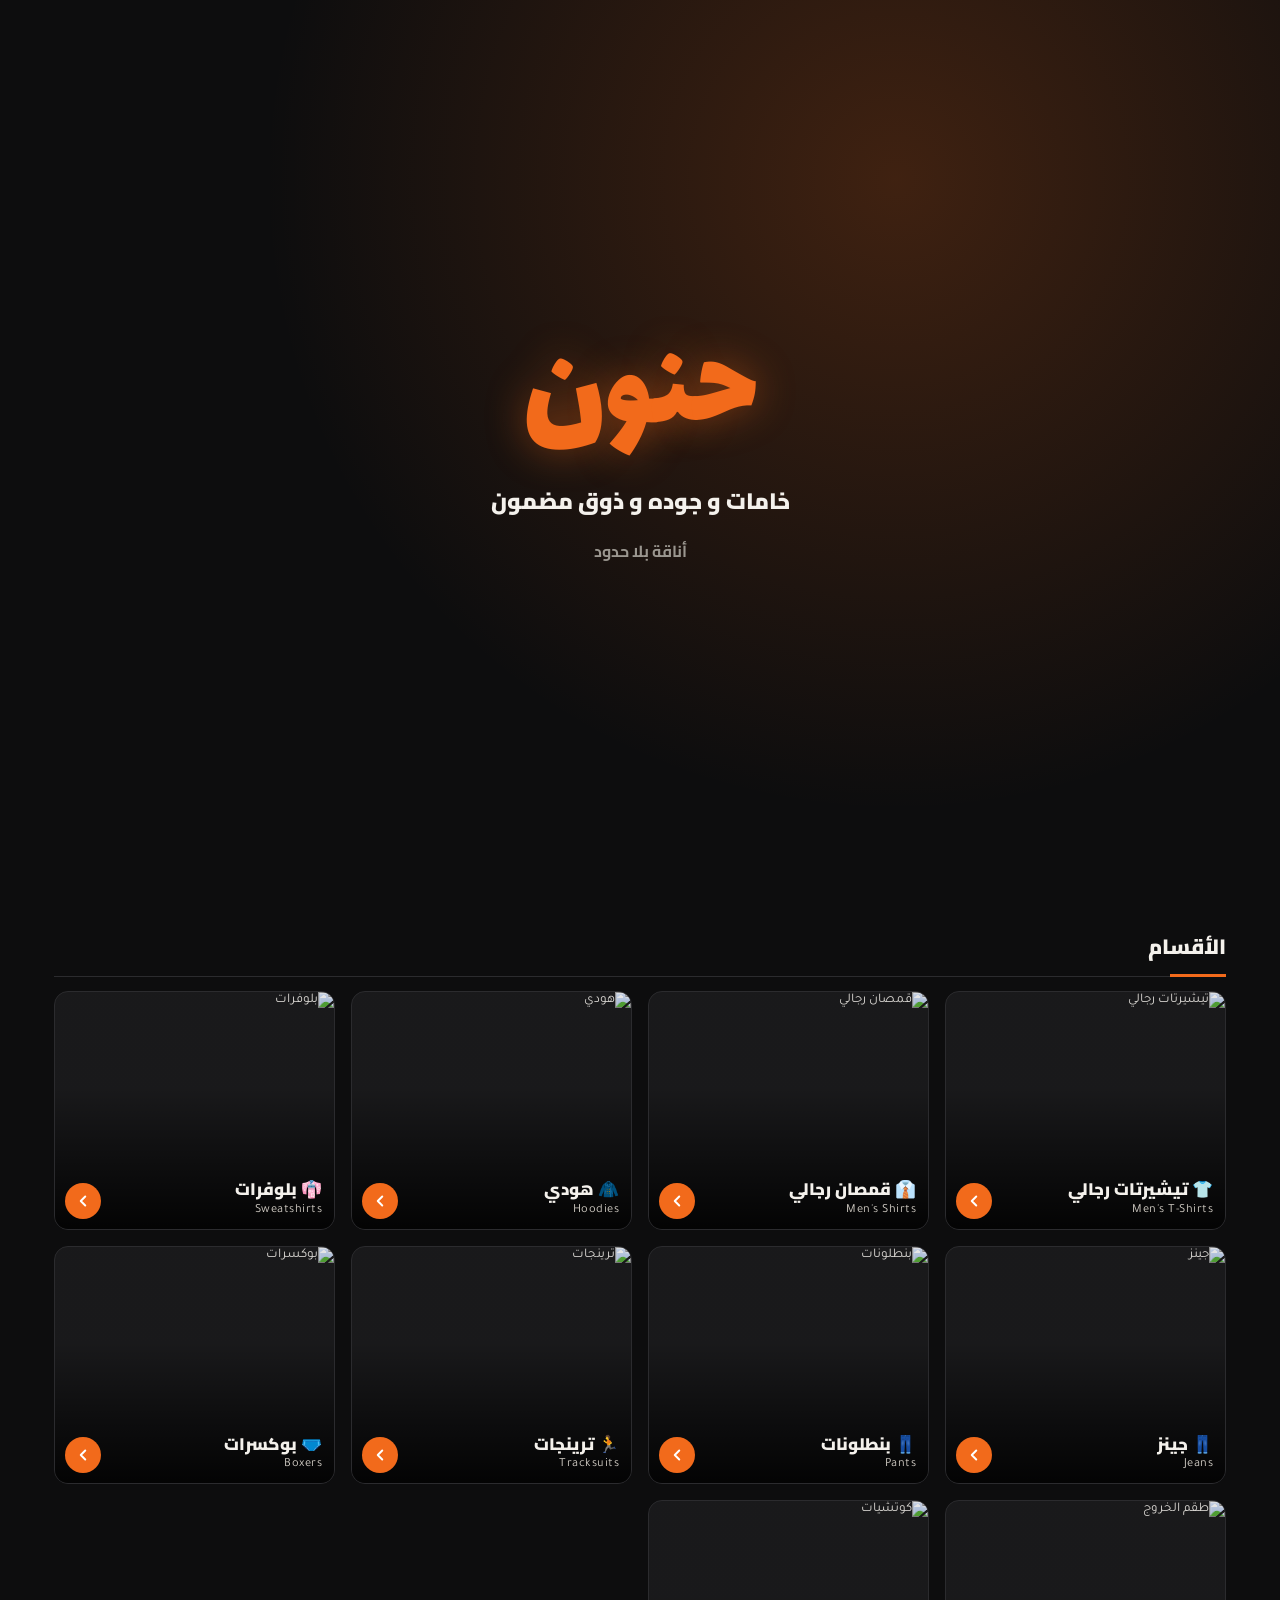
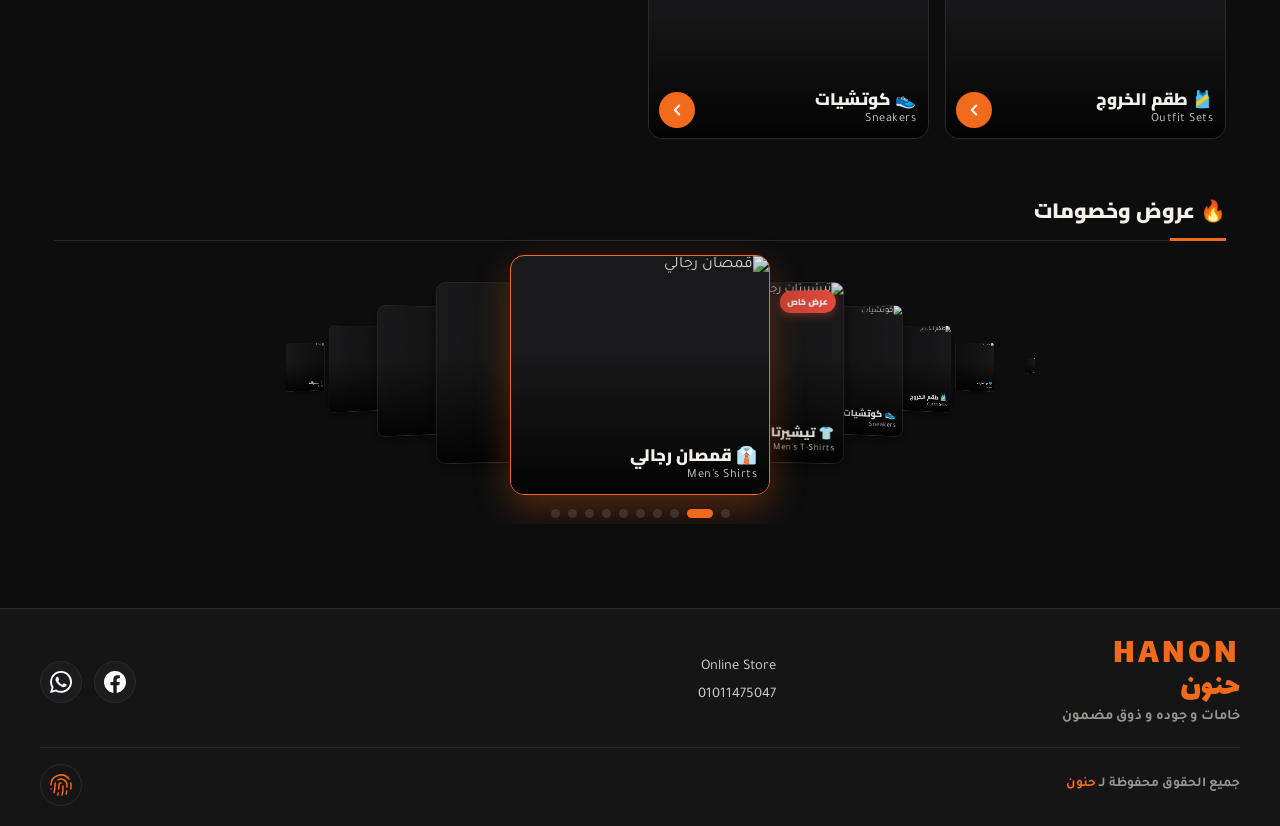
==== index.html @ 5a00b165 "Add files via upload" ====
<!DOCTYPE html>
<html lang="ar" dir="rtl">
<head>
<base href="./">
<meta charset="UTF-8">
<meta name="viewport" content="width=device-width, initial-scale=1.0, maximum-scale=1">
<meta name="theme-color" content="#0d0d0e">
<title>HANON STORE | حنون</title>
<link rel="stylesheet" href="style.css">
<link rel="manifest" href="manifest.json">
<link href="https://fonts.googleapis.com/css2?family=Cairo:wght@400;600;700;900&family=Tajawal:wght@400;500;700;900&family=Lalezar&display=swap" rel="stylesheet">
</head>
<body>

<!-- ===== Splash Screen ===== -->
<div id="splashScreen" class="splash-screen">
  <div class="splash-content">
    <h1 class="splash-brand">حنون</h1>
    <p class="splash-tagline">خامات و جوده و ذوق مضمون</p>
    <p class="splash-sub">أناقة بلا حدود</p>
  </div>
</div>

<!-- ===== Header ===== -->
<header class="site-header">
  <div class="header-row">
    <button id="menuBtn" class="icon-btn" aria-label="القائمة">
      <span class="bar"></span><span class="bar"></span><span class="bar"></span>
    </button>

    <div class="brand" id="brandHome" role="button" tabindex="0" aria-label="الرئيسية">
      <span class="brand-en">HANON</span>
      <span class="brand-logo">حنون</span>
    </div>

    <button id="cartBtn" class="icon-btn cart-btn" aria-label="السلة">
      <svg viewBox="0 0 24 24" width="26" height="26" fill="none" stroke="currentColor" stroke-width="1.8" stroke-linecap="round" stroke-linejoin="round" aria-hidden="true"><circle cx="9" cy="20" r="1.4"/><circle cx="18" cy="20" r="1.4"/><path d="M2 3h3l2.6 12.2a1 1 0 0 0 1 .8h9.2a1 1 0 0 0 1-.8L21 7H6"/></svg>
      <span id="cartCount" class="cart-count">0</span>
    </button>
  </div>

  <form class="search-row" id="searchForm" role="search" onsubmit="return false">
    <svg viewBox="0 0 24 24" width="20" height="20" fill="none" stroke="currentColor" stroke-width="2" stroke-linecap="round" aria-hidden="true"><circle cx="11" cy="11" r="7"/><path d="m20 20-3.5-3.5"/></svg>
    <input id="searchInput" type="search" placeholder="ابحث عن منتجك المفضل..." autocomplete="off" aria-label="بحث">
  </form>
</header>

<!-- ===== Side Menu ===== -->
<div id="sideOverlay" class="overlay"></div>
<aside id="sideMenu" class="side-menu">
  <button id="closeMenu" class="icon-btn close-btn">✕</button>
  <nav class="side-nav">
    <a href="#" class="side-link" data-nav="home">الرئيسية</a>
    <a href="#" class="side-link" data-nav="about">عنا</a>
    <a href="#" class="side-link" data-nav="contact">تواصل معنا</a>
    <a id="locationLink" class="side-link" href="#" target="_blank" rel="noopener">📍 موقعنا</a>
  </nav>

  <div id="aboutBox" class="side-box hidden">
    <p class="side-title">عن حنون</p>
    <p id="aboutText"></p>
    <p class="side-motto">هدفنا إرضائكم</p>
  </div>

  <div id="contactBox" class="side-box hidden">
    <p class="side-title">تواصل معنا</p>
    <a id="contactFacebook" class="wa-link" href="#" target="_blank">
      📘 فيسبوك
    </a>
    <a id="contactWhatsapp" class="wa-link" href="#" target="_blank">
      💬 واتساب
    </a>
  </div>
</aside>

<main id="app">

  <!-- ===== HOME VIEW ===== -->
  <section id="view-home" class="view">

    <!-- Hero -->
    <div class="hero" id="heroBox">
      <div class="hero-content">
        <p class="hero-kicker" id="heroKicker">NEW COLLECTION</p>
        <h1 class="hero-title">ستايلك يبدأ من <span class="hero-accent">حنون</span></h1>
        <p class="hero-tagline">خامات و جوده و ذوق مضمون</p>
        <button id="heroCta" class="hero-cta" type="button">
          تسوق الآن
          <svg viewBox="0 0 24 24" width="18" height="18" fill="none" stroke="currentColor" stroke-width="2.4" stroke-linecap="round" stroke-linejoin="round" aria-hidden="true"><path d="m15 6-6 6 6 6"/></svg>
        </button>
      </div>
    </div>

    <!-- صور مميزة -->
    <section class="home-section slider-section">
      <div class="section-head"><h2 class="section-title">صور مميزة</h2></div>
      <div class="slider-track" id="featuredSlider"></div>
    </section>

    <!-- الأقسام: أيقونات تفاعلية -->
    <section class="home-section" id="catsSection">
      <div class="section-head"><h2 class="section-title">الأقسام</h2></div>
      <div class="cats-grid" id="catsGrid"></div>
    </section>

    <!-- عروض وخصومات: كاروسيل أيقونات الأقسام -->
    <section class="home-section slider-section">
      <div class="section-head"><h2 class="section-title">🔥 عروض وخصومات</h2></div>
      <div class="slider-track" id="offersSlider"></div>
    </section>

  </section>

  <!-- ===== CATEGORY VIEW ===== -->
  <section id="view-category" class="view hidden">
    <button class="back-btn" id="backBtnCategory">
      <svg viewBox="0 0 24 24" width="18" height="18" fill="none" stroke="currentColor" stroke-width="2.4" stroke-linecap="round" stroke-linejoin="round" aria-hidden="true"><path d="m9 6 6 6-6 6"/></svg>
      رجوع للرئيسية
    </button>
    <h2 id="categoryTitle" class="category-title"></h2>
    <div id="productsList" class="products-list"></div>
  </section>

</main>

<!-- ===== Cart Drawer ===== -->
<div id="cartOverlay" class="overlay"></div>
<aside id="cartDrawer" class="cart-drawer">
  <div class="cart-header">
    <h3>🛒 سلة الطلبات</h3>
    <button id="closeCart" class="icon-btn close-btn">✕</button>
  </div>
  <div id="cartItems" class="cart-items"></div>
  <div class="cart-footer">
    <div class="cart-total">
      <span>الإجمالي</span>
      <span id="cartTotal">0</span> <span>ج.م</span>
    </div>
    <button id="sendOrderBtn" class="cta-btn">إرسال الطلب عبر واتساب</button>
  </div>
</aside>

<!-- ===== Install Prompt ===== -->
<div id="installPrompt" class="install-prompt hidden">
  <p>ثبّت تطبيق حنون على شاشتك الرئيسية</p>
  <div class="install-actions">
    <button id="installNowBtn" class="cta-btn small">تثبيت الآن</button>
    <button id="installLaterBtn" class="pill-btn small">لاحقاً</button>
  </div>
</div>

<footer class="site-footer">
  <div class="footer-inner">
    <div class="footer-brand">
      <span class="footer-logo-en">HANON</span>
      <span class="footer-logo-ar">حنون</span>
      <p class="footer-tag" id="footTagline">خامات و جوده و ذوق مضمون</p>
    </div>

    <div class="footer-contact">
      <p id="footAddress" class="footer-line"></p>
      <p id="footPhones" class="footer-line"></p>
    </div>

    <div class="footer-social">
      <a href="#" id="facebookLink" class="social-icon" target="_blank" rel="noopener" aria-label="Facebook">
        <svg viewBox="0 0 24 24" width="22" height="22" fill="currentColor"><path d="M24 12.073c0-6.627-5.373-12-12-12s-12 5.373-12 12c0 5.99 4.388 10.954 10.125 11.854v-8.385H7.078v-3.47h3.047V9.43c0-3.007 1.792-4.669 4.533-4.669 1.312 0 2.686.235 2.686.235v2.953H15.83c-1.491 0-1.956.925-1.956 1.874v2.25h3.328l-.532 3.47h-2.796v8.385C19.612 23.027 24 18.062 24 12.073z"/></svg>
      </a>
      <a href="#" id="whatsappLink" class="social-icon" target="_blank" rel="noopener" aria-label="WhatsApp">
        <svg viewBox="0 0 24 24" width="22" height="22" fill="currentColor"><path d="M17.472 14.382c-.297-.149-1.758-.867-2.03-.967-.273-.099-.471-.148-.67.15-.197.297-.767.966-.94 1.164-.173.199-.347.223-.644.075-.297-.15-1.255-.463-2.39-1.475-.883-.788-1.48-1.761-1.653-2.059-.173-.297-.018-.458.13-.606.134-.133.298-.347.446-.52.149-.174.198-.298.298-.497.099-.198.05-.371-.025-.52-.075-.149-.669-1.612-.916-2.207-.242-.579-.487-.5-.669-.51-.173-.008-.371-.01-.57-.01-.198 0-.52.074-.792.372-.272.297-1.04 1.016-1.04 2.479 0 1.462 1.065 2.875 1.213 3.074.149.198 2.096 3.2 5.077 4.487.709.306 1.262.489 1.694.625.712.227 1.36.195 1.871.118.571-.085 1.758-.719 2.006-1.413.248-.694.248-1.289.173-1.413-.074-.124-.272-.198-.57-.347m-5.421 7.403h-.004a9.87 9.87 0 01-5.031-1.378l-.361-.214-3.741.982.998-3.648-.235-.374a9.86 9.86 0 01-1.51-5.26c.001-5.45 4.436-9.884 9.888-9.884 2.64 0 5.122 1.03 6.988 2.898a9.825 9.825 0 012.893 6.994c-.003 5.45-4.437 9.884-9.885 9.884m8.413-18.297A11.815 11.815 0 0012.05 0C5.495 0 .16 5.335.157 11.892c0 2.096.547 4.142 1.588 5.945L.057 24l6.305-1.654a11.882 11.882 0 005.683 1.448h.005c6.554 0 11.89-5.335 11.893-11.893a11.821 11.821 0 00-3.48-8.413Z"/></svg>
      </a>
    </div>
  </div>

  <div class="footer-bottom">
    <p>جميع الحقوق محفوظة لـ <strong>حنون</strong></p>
    <a href="https://mydigital-id.github.io" target="_blank" rel="noopener" class="fingerprint-link" aria-label="MyDigital-ID">
      <svg viewBox="0 0 24 24" width="24" height="24" fill="none" stroke="currentColor" stroke-width="1.5" stroke-linecap="round" stroke-linejoin="round">
        <path d="M12 10a2 2 0 0 0-2 2c0 1.02-.1 2.51-.26 4"/>
        <path d="M14 13.12c0 2.38 0 6.38-1 8.88"/>
        <path d="M17.29 21.02c.12-.6.43-2.3.5-3.02"/>
        <path d="M2 12a10 10 0 0 1 18-6"/>
        <path d="M2 16h.01"/>
        <path d="M21.8 16c.2-2 .131-5.354 0-6"/>
        <path d="M5 19.5C5.5 18 6 15 6 12a6 6 0 0 1 .34-2"/>
        <path d="M8.65 22c.21-.66.45-1.32.57-2"/>
        <path d="M9 6.8a6 6 0 0 1 9 5.2v2"/>
      </svg>
    </a>
  </div>
</footer>

<script src="site-data-loader.js"></script>
<script src="script.js"></script>

<!-- ===== Service Worker Registration ===== -->
<script>
  if ('serviceWorker' in navigator) {
    window.addEventListener('load', () => {
      navigator.serviceWorker.register('./service-worker.js')
        .then((registration) => {
          console.log('✅ Service Worker registered:', registration.scope);
          
          registration.addEventListener('updatefound', () => {
            const newWorker = registration.installing;
            console.log('🔄 تحديث جديد متاح');
            
            newWorker.addEventListener('statechange', () => {
              if (newWorker.state === 'installed' && navigator.serviceWorker.controller) {
                console.log('🎉 تحديث جديد جاهز — سيتم تطبيقه عند إعادة التحميل');
              }
            });
          });
        })
        .catch((err) => {
          console.warn('⚠️ Service Worker registration failed:', err);
        });
    });
  }
</script>
</body>
</html>
---- style.css ----
/* ============================================================
   HANON STORE - Main Stylesheet
   أسود فحمي + برتقالي حنون — على نمط التصميم الجديد
============================================================ */

:root {
  --bg: #0d0d0e;
  --surface: #151516;
  --surface-2: #1c1c1e;
  --line: #2b2b2e;
  --orange: #f26a1b;
  --orange-hi: #ff8534;
  --orange-deep: #c9500d;
  --text: #f4f1ec;
  --muted: #9a968f;

  --danger: #e74c3c;
  --whatsapp: #25d366;
  --facebook: #1877f2;

  --radius: 14px;
  --radius-sm: 10px;
  --ring: 0 0 0 3px rgba(242, 106, 27, 0.45);
}

* { box-sizing: border-box; margin: 0; padding: 0; }

html {
  scroll-behavior: smooth;
  scroll-padding-top: 130px;
}

html, body {
  font-family: 'Tajawal', 'Cairo', sans-serif;
  background: var(--bg);
  color: var(--text);
  min-height: 100vh;
  -webkit-tap-highlight-color: transparent;
  overflow-x: hidden;
}

img { max-width: 100%; }
button { font-family: inherit; color: inherit; }
a { color: inherit; }

.hidden { display: none !important; }

button:focus-visible,
a:focus-visible,
input:focus-visible,
[role="button"]:focus-visible {
  outline: none;
  box-shadow: var(--ring);
}

::selection { background: var(--orange); color: #fff; }

/* ============================================================
   Splash Screen
============================================================ */
.splash-screen {
  position: fixed;
  inset: 0;
  background:
    radial-gradient(circle at 70% 20%, rgba(242, 106, 27, 0.22), transparent 55%),
    var(--bg);
  display: flex;
  align-items: center;
  justify-content: center;
  z-index: 9999;
  transition: opacity 1s;
  overflow: hidden;
}

.splash-screen.fade-out { opacity: 0; pointer-events: none; }

.splash-content {
  text-align: center;
  padding: 20px;
  animation: splashEnter 1.1s ease-out;
}

@keyframes splashEnter {
  from { opacity: 0; transform: scale(0.9); }
  to { opacity: 1; transform: scale(1); }
}

.splash-brand {
  font-family: 'Lalezar', 'Cairo', sans-serif;
  font-size: 8rem;
  font-weight: 400;
  color: var(--orange);
  line-height: 1;
  margin-bottom: 18px;
  transform: rotate(-3deg);
  text-shadow: 0 0 40px rgba(242, 106, 27, 0.45);
}

.splash-tagline {
  font-family: 'Cairo', sans-serif;
  font-size: 1.4rem;
  font-weight: 900;
  color: var(--text);
  margin-bottom: 14px;
  animation: taglineFade 1.2s ease-out 0.4s both;
}

.splash-sub {
  font-family: 'Cairo', sans-serif;
  font-size: 1rem;
  font-weight: 700;
  color: var(--muted);
  animation: taglineFade 1.2s ease-out 0.8s both;
}

@keyframes taglineFade {
  from { opacity: 0; transform: translateY(16px); }
  to { opacity: 1; transform: translateY(0); }
}

@media (max-width: 500px) {
  .splash-brand { font-size: 6rem; }
  .splash-tagline { font-size: 1.1rem; }
}

/* ============================================================
   Header
============================================================ */
.site-header {
  position: sticky;
  top: 0;
  z-index: 100;
  background: rgba(13, 13, 14, 0.94);
  backdrop-filter: blur(14px);
  -webkit-backdrop-filter: blur(14px);
  border-bottom: 1px solid var(--line);
  padding: 10px 14px 12px;
}

.header-row {
  display: flex;
  align-items: center;
  justify-content: space-between;
  max-width: 1200px;
  margin: 0 auto 10px;
  gap: 12px;
}

.icon-btn {
  background: transparent;
  border: none;
  cursor: pointer;
  padding: 8px;
  border-radius: 10px;
  display: flex;
  align-items: center;
  justify-content: center;
  color: var(--text);
  transition: background 0.2s;
}

.icon-btn:hover { background: rgba(242, 106, 27, 0.14); }

.bar {
  display: block;
  width: 24px;
  height: 2.5px;
  background: var(--text);
  border-radius: 2px;
  margin: 3px 0;
}

#menuBtn { flex-direction: column; }

.brand {
  flex: 1;
  cursor: pointer;
  display: flex;
  flex-direction: column;
  align-items: center;
  line-height: 0.9;
  border-radius: 10px;
}

.brand-en {
  font-family: 'Lalezar', 'Cairo', sans-serif;
  font-size: 1.9rem;
  color: var(--orange);
  letter-spacing: 3px;
}

.brand-logo {
  font-family: 'Lalezar', 'Cairo', sans-serif;
  font-size: 1.7rem;
  color: var(--orange);
  margin-top: -2px;
}

.cart-btn { position: relative; }

.cart-count {
  position: absolute;
  top: 0;
  left: 0;
  background: var(--orange);
  color: #fff;
  font-size: 0.7rem;
  font-weight: 900;
  min-width: 19px;
  height: 19px;
  border-radius: 50%;
  display: flex;
  align-items: center;
  justify-content: center;
  padding: 0 4px;
  border: 2px solid var(--bg);
}

/* Search */
.search-row {
  max-width: 1200px;
  margin: 0 auto;
  display: flex;
  align-items: center;
  gap: 10px;
  background: var(--surface-2);
  border: 1px solid var(--line);
  border-radius: 999px;
  padding: 0 16px;
  color: var(--muted);
  transition: border-color 0.2s;
}

.search-row:focus-within { border-color: var(--orange); }

.search-row input {
  flex: 1;
  background: transparent;
  border: none;
  color: var(--text);
  font-family: inherit;
  font-size: 0.95rem;
  padding: 11px 0;
  min-width: 0;
}

.search-row input:focus-visible { box-shadow: none; }
.search-row input::placeholder { color: var(--muted); }
.search-row input::-webkit-search-cancel-button { filter: invert(0.7); }

/* ============================================================
   Overlay + Side Menu
============================================================ */
.overlay {
  position: fixed;
  inset: 0;
  background: rgba(0, 0, 0, 0.65);
  backdrop-filter: blur(3px);
  opacity: 0;
  pointer-events: none;
  transition: opacity 0.3s;
  z-index: 200;
}

.overlay.show { opacity: 1; pointer-events: all; }

.side-menu {
  position: fixed;
  top: 0;
  right: 0;
  width: 320px;
  max-width: 88vw;
  height: 100vh;
  background: var(--surface);
  border-left: 1px solid var(--line);
  z-index: 300;
  transform: translateX(100%);
  transition: transform 0.35s cubic-bezier(0.4, 0, 0.2, 1);
  padding: 64px 20px 20px;
  overflow-y: auto;
}

.side-menu.open { transform: translateX(0); }

.close-btn {
  position: absolute;
  top: 14px;
  left: 14px;
  font-size: 1.2rem;
  width: 40px;
  height: 40px;
  border-radius: 50%;
  background: var(--surface-2);
}

.close-btn:hover { background: var(--orange); }

.side-nav {
  display: flex;
  flex-direction: column;
  gap: 4px;
  margin-bottom: 20px;
}

.side-link {
  text-decoration: none;
  padding: 14px 16px;
  border-radius: var(--radius-sm);
  font-family: 'Cairo', sans-serif;
  font-weight: 700;
  font-size: 1.05rem;
  border-right: 3px solid transparent;
  transition: background 0.2s, border-color 0.2s;
}

.side-link:hover {
  background: rgba(242, 106, 27, 0.12);
  border-right-color: var(--orange);
}

.side-box {
  background: var(--surface-2);
  border: 1px solid var(--line);
  border-radius: var(--radius);
  padding: 18px;
  margin-top: 12px;
  line-height: 1.8;
  font-size: 0.95rem;
  color: #d8d4cd;
}

.side-title {
  font-family: 'Cairo', sans-serif;
  font-weight: 900;
  color: var(--orange);
  margin-bottom: 8px;
  font-size: 1.05rem;
}

.side-motto {
  color: var(--text);
  font-weight: 700;
  margin-top: 12px;
  text-align: center;
}

.wa-link {
  display: block;
  text-align: center;
  margin-top: 10px;
  padding: 12px;
  border-radius: var(--radius-sm);
  text-decoration: none;
  font-weight: 700;
  color: #fff;
  background: var(--orange);
  transition: background 0.2s;
}

.wa-link:hover { background: var(--orange-hi); }

/* ============================================================
   Main + views
============================================================ */
main {
  max-width: 1200px;
  margin: 0 auto;
  padding: 14px;
  min-height: 60vh;
}

.view { animation: viewIn 0.3s ease; }

@keyframes viewIn {
  from { opacity: 0; }
  to { opacity: 1; }
}

.empty-note {
  color: var(--muted);
  font-weight: 700;
  text-align: center;
  padding: 28px 12px;
  width: 100%;
}

/* ============================================================
   Hero
============================================================ */
.hero {
  --hero-img: none;
  position: relative;
  min-height: 300px;
  border-radius: 18px;
  overflow: hidden;
  display: flex;
  align-items: center;
  background:
    linear-gradient(270deg, rgba(13, 13, 14, 0.15) 0%, rgba(13, 13, 14, 0.82) 100%),
    var(--hero-img) center / cover no-repeat,
    var(--surface);
  border: 1px solid var(--line);
  margin-bottom: 22px;
}

.hero-content {
  padding: 30px 22px;
  max-width: 560px;
}

.hero-kicker {
  font-family: 'Lalezar', 'Cairo', sans-serif;
  font-size: 1.15rem;
  color: var(--orange);
  letter-spacing: 1px;
  margin-bottom: 4px;
  transform: rotate(-3deg);
  transform-origin: right center;
  display: inline-block;
}

.hero-title {
  font-family: 'Lalezar', 'Cairo', sans-serif;
  font-weight: 400;
  font-size: 2.6rem;
  line-height: 1.25;
  color: var(--text);
}

.hero-accent { color: var(--orange); }

.hero-tagline {
  margin: 8px 0 20px;
  font-family: 'Cairo', sans-serif;
  font-weight: 700;
  font-size: 1rem;
  color: #d8d4cd;
}

.hero-cta {
  display: inline-flex;
  align-items: center;
  gap: 8px;
  background: var(--orange);
  color: #fff;
  border: none;
  border-radius: var(--radius-sm);
  padding: 13px 26px;
  font-family: 'Cairo', sans-serif;
  font-weight: 900;
  font-size: 1rem;
  cursor: pointer;
  transition: background 0.2s, transform 0.15s;
}

.hero-cta:hover { background: var(--orange-hi); }
.hero-cta:active { transform: scale(0.97); }

@media (min-width: 800px) {
  .hero { min-height: 380px; }
  .hero-content { padding: 40px 54px; }
  .hero-title { font-size: 3.8rem; }
}

/* ============================================================
   Section heads (shared)
============================================================ */
.home-section,
.cat-block { margin-bottom: 30px; }

.section-head {
  display: flex;
  align-items: center;
  justify-content: space-between;
  gap: 12px;
  margin-bottom: 14px;
  padding-bottom: 10px;
  border-bottom: 1px solid var(--line);
  position: relative;
}

.section-head::after {
  content: '';
  position: absolute;
  bottom: -1px;
  right: 0;
  width: 56px;
  height: 3px;
  background: var(--orange);
}

.section-title {
  font-family: 'Cairo', sans-serif;
  font-size: 1.3rem;
  font-weight: 900;
  display: flex;
  align-items: baseline;
  gap: 10px;
}

.section-sub {
  font-size: 0.8rem;
  font-weight: 700;
  color: var(--muted);
}

.see-all {
  background: none;
  border: none;
  color: var(--orange);
  font-weight: 700;
  font-size: 0.95rem;
  cursor: pointer;
  display: inline-flex;
  align-items: center;
  gap: 4px;
  padding: 6px 8px;
  border-radius: 8px;
  transition: color 0.2s;
}

.see-all:hover { color: var(--orange-hi); }

/* ============================================================
   Category cards (interactive icons)
============================================================ */
.cats-grid {
  display: grid;
  grid-template-columns: repeat(2, 1fr);
  gap: 12px;
}

@media (min-width: 700px) { .cats-grid { grid-template-columns: repeat(3, 1fr); gap: 16px; } }
@media (min-width: 1000px) { .cats-grid { grid-template-columns: repeat(4, 1fr); } }

.cat-card {
  position: relative;
  aspect-ratio: 4 / 3.4;
  border-radius: var(--radius);
  overflow: hidden;
  border: 1px solid var(--line);
  background: var(--surface-2);
  cursor: pointer;
  padding: 0;
  text-align: right;
  transition: border-color 0.25s, transform 0.2s;
}

.cat-card img {
  position: absolute;
  inset: 0;
  width: 100%;
  height: 100%;
  object-fit: cover;
  transition: transform 0.5s;
}

.cat-card-shade {
  position: absolute;
  inset: 0;
  background: linear-gradient(to top, rgba(0, 0, 0, 0.88) 0%, rgba(0, 0, 0, 0.1) 60%);
}

.cat-card-text {
  position: absolute;
  right: 12px;
  bottom: 12px;
  display: flex;
  flex-direction: column;
  gap: 2px;
  max-width: calc(100% - 58px);
}

.cat-card-ar {
  font-family: 'Cairo', sans-serif;
  font-weight: 900;
  font-size: 1.05rem;
  line-height: 1.3;
}

.cat-card-en {
  font-size: 0.78rem;
  color: #cfcac2;
  letter-spacing: 0.5px;
  direction: ltr;
  text-align: right;
}

.cat-card-go {
  position: absolute;
  left: 10px;
  bottom: 10px;
  width: 36px;
  height: 36px;
  border-radius: 50%;
  background: var(--orange);
  color: #fff;
  display: flex;
  align-items: center;
  justify-content: center;
  transition: transform 0.25s, background 0.2s;
}

.cat-card:hover { border-color: var(--orange); }
.cat-card:hover img { transform: scale(1.06); }
.cat-card:hover .cat-card-go { transform: translateX(-4px); background: var(--orange-hi); }
.cat-card:active { transform: scale(0.98); }

/* ============================================================
   Horizontal rows (category previews)
============================================================ */
.row-track {
  display: flex;
  gap: 12px;
  overflow-x: auto;
  scroll-snap-type: x proximity;
  padding: 2px 2px 12px;
  scrollbar-width: thin;
  scrollbar-color: var(--line) transparent;
}

.mini-card {
  flex: 0 0 auto;
  width: 158px;
  scroll-snap-align: start;
  background: var(--surface);
  border: 1px solid var(--line);
  border-radius: var(--radius);
  overflow: hidden;
  padding: 0 0 10px;
  cursor: pointer;
  display: flex;
  flex-direction: column;
  gap: 4px;
  text-align: center;
  transition: border-color 0.2s, transform 0.2s;
}

.mini-card:hover { border-color: var(--orange); }
.mini-card:active { transform: scale(0.98); }

.mini-img {
  aspect-ratio: 1 / 1;
  background: var(--surface-2);
  display: flex;
  align-items: center;
  justify-content: center;
  font-size: 2.6rem;
  overflow: hidden;
}

.mini-img img {
  width: 100%;
  height: 100%;
  object-fit: cover;
  display: block;
}

.mini-name {
  font-size: 0.85rem;
  font-weight: 700;
  padding: 8px 10px 0;
  line-height: 1.4;
  display: -webkit-box;
  -webkit-line-clamp: 2;
  -webkit-box-orient: vertical;
  overflow: hidden;
  min-height: 2.9em;
}

.mini-price {
  font-family: 'Cairo', sans-serif;
  font-weight: 900;
  font-size: 0.95rem;
  color: var(--orange);
  min-height: 1.4em;
}

.mini-btn {
  margin: 4px 10px 0;
  background: var(--orange);
  color: #fff;
  border-radius: 8px;
  padding: 8px 6px;
  font-weight: 900;
  font-size: 0.8rem;
  font-family: 'Cairo', sans-serif;
}

@media (min-width: 800px) {
  .mini-card { width: 200px; }
}

/* ============================================================
   Featured slider (Swiper coverflow — يبقى كما هو)
============================================================ */
.slider-wrap {
  position: relative;
  width: 100%;
  overflow: hidden;
  padding: 10px 0;
}

.slider-wrap.swiper { padding: 22px 0 6px; }

.slider-track {
  display: flex;
  align-items: center;
  padding: 10px 0;
}

.slider-fallback-track {
  display: flex;
  gap: 12px;
  overflow-x: auto;
  padding: 10px 14px;
}

.slider-wrap .slider-item,
.slider-track .slider-item {
  flex: 0 0 auto;
  width: 62%;
  max-width: 260px;
  height: 240px;
  border-radius: var(--radius);
  overflow: hidden;
  position: relative;
  border: 1px solid var(--line);
  box-shadow: 0 8px 24px rgba(0, 0, 0, 0.5);
  cursor: pointer;
  background: var(--surface-2);
  padding: 0;
  transition-property: transform, box-shadow, border-color;
}

.slider-wrap .slider-item.swiper-slide-active {
  border-color: var(--orange);
  box-shadow: 0 14px 36px rgba(242, 106, 27, 0.3);
}

.slider-item img {
  width: 100%;
  height: 100%;
  object-fit: cover;
  display: block;
  pointer-events: none;
}

.slider-dots {
  display: flex;
  justify-content: center;
  align-items: center;
  gap: 8px;
  margin-top: 14px;
}

.slider-dots .dot {
  width: 9px;
  height: 9px;
  border-radius: 50%;
  background: var(--line);
  border: none;
  cursor: pointer;
  transition: width 0.3s, background 0.3s;
  padding: 0;
}

.slider-dots .dot.active {
  background: var(--orange);
  width: 26px;
  border-radius: 5px;
}

@media (max-width: 500px) {
  .slider-wrap .slider-item,
  .slider-track .slider-item { width: 75%; height: 200px; }
}

@media (max-width: 380px) {
  .slider-wrap .slider-item,
  .slider-track .slider-item { width: 78%; height: 175px; }
}

/* ============================================================
   Offers badge (category cards, offers slider, product cards)
============================================================ */
.offer-badge {
  position: absolute;
  top: 10px;
  right: 10px;
  background: var(--danger);
  color: #fff;
  font-family: 'Cairo', sans-serif;
  font-size: 0.72rem;
  font-weight: 900;
  padding: 4px 10px;
  border-radius: 999px;
  z-index: 2;
  box-shadow: 0 4px 12px rgba(231, 76, 60, 0.4);
}

.product-card { position: relative; }

.card-offer-badge { top: 8px; right: 8px; }

.offer-slide { position: relative; }

/* أسعار العروض داخل كارت المنتج */
.pc-size-btn.has-offer {
  border-color: var(--danger);
}

.pc-old-price {
  color: var(--muted);
  font-weight: 500;
  text-decoration: line-through;
}

.pc-offer-price {
  color: var(--danger);
  font-weight: 900;
}

.pc-size-btn.selected .pc-old-price,
.pc-size-btn.selected .pc-offer-price { color: #fff; }

/* ============================================================
   Category view + products
============================================================ */
.back-btn {
  background: var(--surface-2);
  color: var(--text);
  border: 1px solid var(--line);
  padding: 10px 18px;
  border-radius: var(--radius-sm);
  font-weight: 700;
  font-size: 0.95rem;
  cursor: pointer;
  margin-bottom: 18px;
  display: inline-flex;
  align-items: center;
  gap: 6px;
  transition: border-color 0.2s, color 0.2s;
}

.back-btn:hover { border-color: var(--orange); color: var(--orange); }

.category-title {
  font-family: 'Cairo', sans-serif;
  font-size: 1.7rem;
  font-weight: 900;
  margin-bottom: 20px;
  padding-bottom: 12px;
  border-bottom: 1px solid var(--line);
  position: relative;
}

.category-title::after {
  content: '';
  position: absolute;
  bottom: -1px;
  right: 0;
  width: 64px;
  height: 3px;
  background: var(--orange);
}

.products-list {
  display: grid;
  grid-template-columns: 1fr;
  gap: 16px;
}

@media (min-width: 600px) { .products-list { grid-template-columns: repeat(2, 1fr); } }
@media (min-width: 960px) { .products-list { grid-template-columns: repeat(3, 1fr); } }

.product-card {
  background: var(--surface);
  border: 1px solid var(--line);
  border-radius: var(--radius);
  overflow: hidden;
  display: flex;
  flex-direction: column;
  transition: border-color 0.25s;
}

.product-card:hover { border-color: var(--orange); }

.product-card .pc-img-box {
  position: relative;
  width: 100%;
  aspect-ratio: 1 / 1;
  overflow: hidden;
  background: var(--surface-2);
}

.product-card .pc-img {
  width: 100%;
  height: 100%;
  object-fit: cover;
  display: block;
  transition: transform 0.5s;
}

.product-card:hover .pc-img { transform: scale(1.04); }

.product-card .pc-name {
  font-family: 'Cairo', sans-serif;
  font-size: 1.05rem;
  font-weight: 900;
  padding: 14px 16px 4px;
  text-align: center;
  line-height: 1.4;
}

.product-card .pc-desc {
  font-size: 0.85rem;
  color: var(--muted);
  font-weight: 500;
  padding: 0 16px 12px;
  text-align: center;
  line-height: 1.6;
  min-height: 2.4em;
}

.product-card .pc-sizes {
  display: grid;
  grid-template-columns: repeat(auto-fill, minmax(76px, 1fr));
  gap: 8px;
  padding: 12px 14px;
  background: var(--surface-2);
  border-top: 1px solid var(--line);
}

.product-card .pc-size-btn {
  background: var(--bg);
  border: 1.5px solid var(--line);
  color: var(--text);
  border-radius: var(--radius-sm);
  padding: 9px 4px;
  font-weight: 900;
  cursor: pointer;
  transition: border-color 0.2s, background 0.2s;
  display: flex;
  flex-direction: column;
  align-items: center;
  gap: 2px;
}

.product-card .pc-size-btn:hover { border-color: var(--orange); }

.product-card .pc-size-btn.selected {
  background: var(--orange);
  border-color: var(--orange);
  color: #fff;
}

.product-card .pc-size-label { font-size: 0.95rem; }

.product-card .pc-size-price {
  font-size: 0.7rem;
  font-weight: 700;
  color: var(--muted);
  display: flex;
  flex-direction: column;
  align-items: center;
  gap: 1px;
  line-height: 1.3;
}

.product-card .pc-size-btn.selected .pc-size-price { color: #fff; }

.product-card .pc-selected-info {
  background: rgba(242, 106, 27, 0.14);
  border-top: 1px solid var(--orange);
  color: var(--text);
  padding: 10px 16px;
  font-family: 'Cairo', sans-serif;
  font-weight: 900;
  display: flex;
  justify-content: space-between;
  align-items: center;
}

.product-card .pc-selected-info span:first-child { font-size: 0.8rem; color: #d8d4cd; }
.product-card .pc-selected-info span:last-child { font-size: 1.05rem; color: var(--orange-hi); }

.product-card .pc-add-btn {
  width: 100%;
  background: var(--orange);
  color: #fff;
  border: none;
  padding: 14px;
  font-family: 'Cairo', sans-serif;
  font-weight: 900;
  font-size: 0.98rem;
  cursor: pointer;
  transition: background 0.2s;
  display: flex;
  align-items: center;
  justify-content: center;
  gap: 8px;
}

.product-card .pc-add-btn:hover:not(:disabled) { background: var(--orange-hi); }

.product-card .pc-add-btn:disabled {
  background: var(--surface-2);
  color: var(--muted);
  cursor: not-allowed;
}

/* ============================================================
   Cart drawer
============================================================ */
.cart-drawer {
  position: fixed;
  top: 0;
  left: 0;
  width: 380px;
  max-width: 92vw;
  height: 100vh;
  background: var(--surface);
  border-right: 1px solid var(--line);
  z-index: 300;
  transform: translateX(-100%);
  transition: transform 0.35s cubic-bezier(0.4, 0, 0.2, 1);
  display: flex;
  flex-direction: column;
}

.cart-drawer.open { transform: translateX(0); }

.cart-header {
  padding: 16px 18px;
  display: flex;
  justify-content: space-between;
  align-items: center;
  border-bottom: 1px solid var(--line);
}

.cart-header h3 {
  font-family: 'Cairo', sans-serif;
  font-weight: 900;
  font-size: 1.1rem;
}

.cart-header .close-btn { position: static; }

.cart-items {
  flex: 1;
  overflow-y: auto;
  padding: 14px;
  background: var(--bg);
}

.empty-cart {
  text-align: center;
  color: var(--muted);
  padding: 60px 20px;
  font-weight: 700;
}

.empty-cart::before {
  content: '🛒';
  display: block;
  font-size: 3rem;
  margin-bottom: 14px;
  opacity: 0.4;
}

.cart-line {
  background: var(--surface);
  border: 1px solid var(--line);
  display: flex;
  justify-content: space-between;
  align-items: center;
  padding: 12px 14px;
  margin-bottom: 10px;
  border-radius: var(--radius-sm);
  border-right: 3px solid var(--orange);
  gap: 10px;
}

.cart-line-info {
  display: flex;
  flex-direction: column;
  gap: 4px;
  flex: 1;
}

.cart-line-info strong {
  font-family: 'Cairo', sans-serif;
  font-size: 0.95rem;
  font-weight: 900;
  line-height: 1.4;
}

.cart-line-info .line-price {
  color: var(--orange-hi);
  font-weight: 700;
  font-size: 0.88rem;
}

.remove-line {
  background: transparent;
  color: var(--danger);
  border: 1.5px solid var(--danger);
  width: 30px;
  height: 30px;
  border-radius: 50%;
  cursor: pointer;
  font-weight: 900;
  font-size: 0.8rem;
  display: flex;
  align-items: center;
  justify-content: center;
  flex-shrink: 0;
  transition: background 0.2s, color 0.2s;
}

.remove-line:hover { background: var(--danger); color: #fff; }

.cart-footer {
  padding: 16px;
  border-top: 1px solid var(--line);
  background: var(--surface);
}

.cart-total {
  display: flex;
  justify-content: space-between;
  align-items: center;
  font-family: 'Cairo', sans-serif;
  font-weight: 900;
  font-size: 1.1rem;
  margin-bottom: 12px;
  padding: 12px 14px;
  background: var(--surface-2);
  border-radius: var(--radius-sm);
  border: 1px solid var(--line);
}

#cartTotal { color: var(--orange-hi); font-size: 1.3rem; }

.cta-btn {
  width: 100%;
  background: var(--whatsapp);
  color: #fff;
  border: none;
  padding: 15px;
  border-radius: var(--radius-sm);
  font-family: 'Cairo', sans-serif;
  font-weight: 900;
  font-size: 1.02rem;
  cursor: pointer;
  transition: filter 0.2s, transform 0.15s;
  display: flex;
  align-items: center;
  justify-content: center;
  gap: 8px;
}

.cta-btn::before { content: '💬'; font-size: 1.15rem; }
.cta-btn:hover { filter: brightness(1.08); }
.cta-btn:active { transform: scale(0.98); }
.cta-btn:disabled { opacity: 0.5; cursor: not-allowed; }
.cta-btn.small { padding: 10px 18px; font-size: 0.9rem; width: auto; }

/* ============================================================
   Install prompt
============================================================ */
.install-prompt {
  position: fixed;
  bottom: 16px;
  right: 16px;
  left: 16px;
  max-width: 420px;
  margin: 0 auto;
  background: var(--surface);
  border: 1px solid var(--orange);
  padding: 16px;
  border-radius: var(--radius);
  box-shadow: 0 12px 40px rgba(0, 0, 0, 0.6);
  z-index: 150;
  animation: slideUp 0.4s ease-out;
}

@keyframes slideUp {
  from { opacity: 0; transform: translateY(24px); }
  to { opacity: 1; transform: translateY(0); }
}

.install-prompt p {
  margin-bottom: 12px;
  font-weight: 900;
  text-align: center;
  font-family: 'Cairo', sans-serif;
  font-size: 0.95rem;
}

.install-actions { display: flex; gap: 10px; justify-content: center; }

.install-actions .pill-btn {
  background: var(--surface-2);
  border: 1px solid var(--line);
  padding: 10px 20px;
  border-radius: 999px;
  font-weight: 700;
  font-size: 0.88rem;
  cursor: pointer;
}

.install-actions .pill-btn:hover { border-color: var(--orange); }

/* ============================================================
   Footer
============================================================ */
.site-footer {
  margin-top: 40px;
  background: var(--surface);
  border-top: 1px solid var(--line);
  padding: 30px 16px 20px;
}

.footer-inner {
  max-width: 1200px;
  margin: 0 auto;
  display: grid;
  grid-template-columns: 1fr;
  gap: 22px;
  text-align: center;
  align-items: center;
}

.footer-brand {
  display: flex;
  flex-direction: column;
  align-items: center;
  line-height: 0.95;
}

.footer-logo-en,
.footer-logo-ar {
  font-family: 'Lalezar', 'Cairo', sans-serif;
  color: var(--orange);
}

.footer-logo-en { font-size: 2.2rem; letter-spacing: 3px; }
.footer-logo-ar { font-size: 2rem; }

.footer-tag {
  margin-top: 8px;
  color: var(--muted);
  font-size: 0.9rem;
  font-weight: 700;
}

.footer-line {
  color: #d8d4cd;
  font-size: 0.92rem;
  line-height: 1.9;
}

.footer-line a { text-decoration: none; }
.footer-line a:hover { color: var(--orange); }

.footer-social { display: flex; justify-content: center; gap: 12px; }

.social-icon {
  width: 42px;
  height: 42px;
  border-radius: 50%;
  display: flex;
  align-items: center;
  justify-content: center;
  color: #fff;
  text-decoration: none;
  background: var(--surface-2);
  border: 1px solid var(--line);
  transition: background 0.2s, border-color 0.2s, transform 0.2s;
}

#facebookLink:hover { background: var(--facebook); border-color: var(--facebook); }
#whatsappLink:hover { background: var(--whatsapp); border-color: var(--whatsapp); }
.social-icon:hover { transform: translateY(-3px); }

.footer-bottom {
  max-width: 1200px;
  margin: 22px auto 0;
  padding-top: 16px;
  border-top: 1px solid var(--line);
  display: flex;
  align-items: center;
  justify-content: space-between;
  gap: 12px;
  color: var(--muted);
  font-size: 0.85rem;
  font-weight: 700;
}

.footer-bottom strong { color: var(--orange); }

.fingerprint-link {
  display: inline-flex;
  padding: 8px;
  border-radius: 50%;
  border: 1px solid var(--line);
  color: var(--orange);
  text-decoration: none;
  transition: border-color 0.2s, transform 0.2s;
}

.fingerprint-link:hover { border-color: var(--orange); transform: translateY(-2px); }

@media (min-width: 800px) {
  .footer-inner { grid-template-columns: 1fr 1.4fr auto; text-align: right; }
  .footer-brand { align-items: flex-start; }
}

/* ============================================================
   Mobile tweaks
============================================================ */
@media (max-width: 500px) {
  main { padding: 12px; }
  .hero { min-height: 260px; }
  .hero-title { font-size: 2.2rem; }
  .section-title { font-size: 1.15rem; }
  .category-title { font-size: 1.4rem; }
  .cart-drawer { width: 100%; max-width: 100%; }
  .cat-card-ar { font-size: 0.95rem; }
}

@media (prefers-reduced-motion: reduce) {
  *, *::before, *::after {
    animation-duration: 0.01ms !important;
    transition-duration: 0.01ms !important;
    scroll-behavior: auto !important;
  }
}
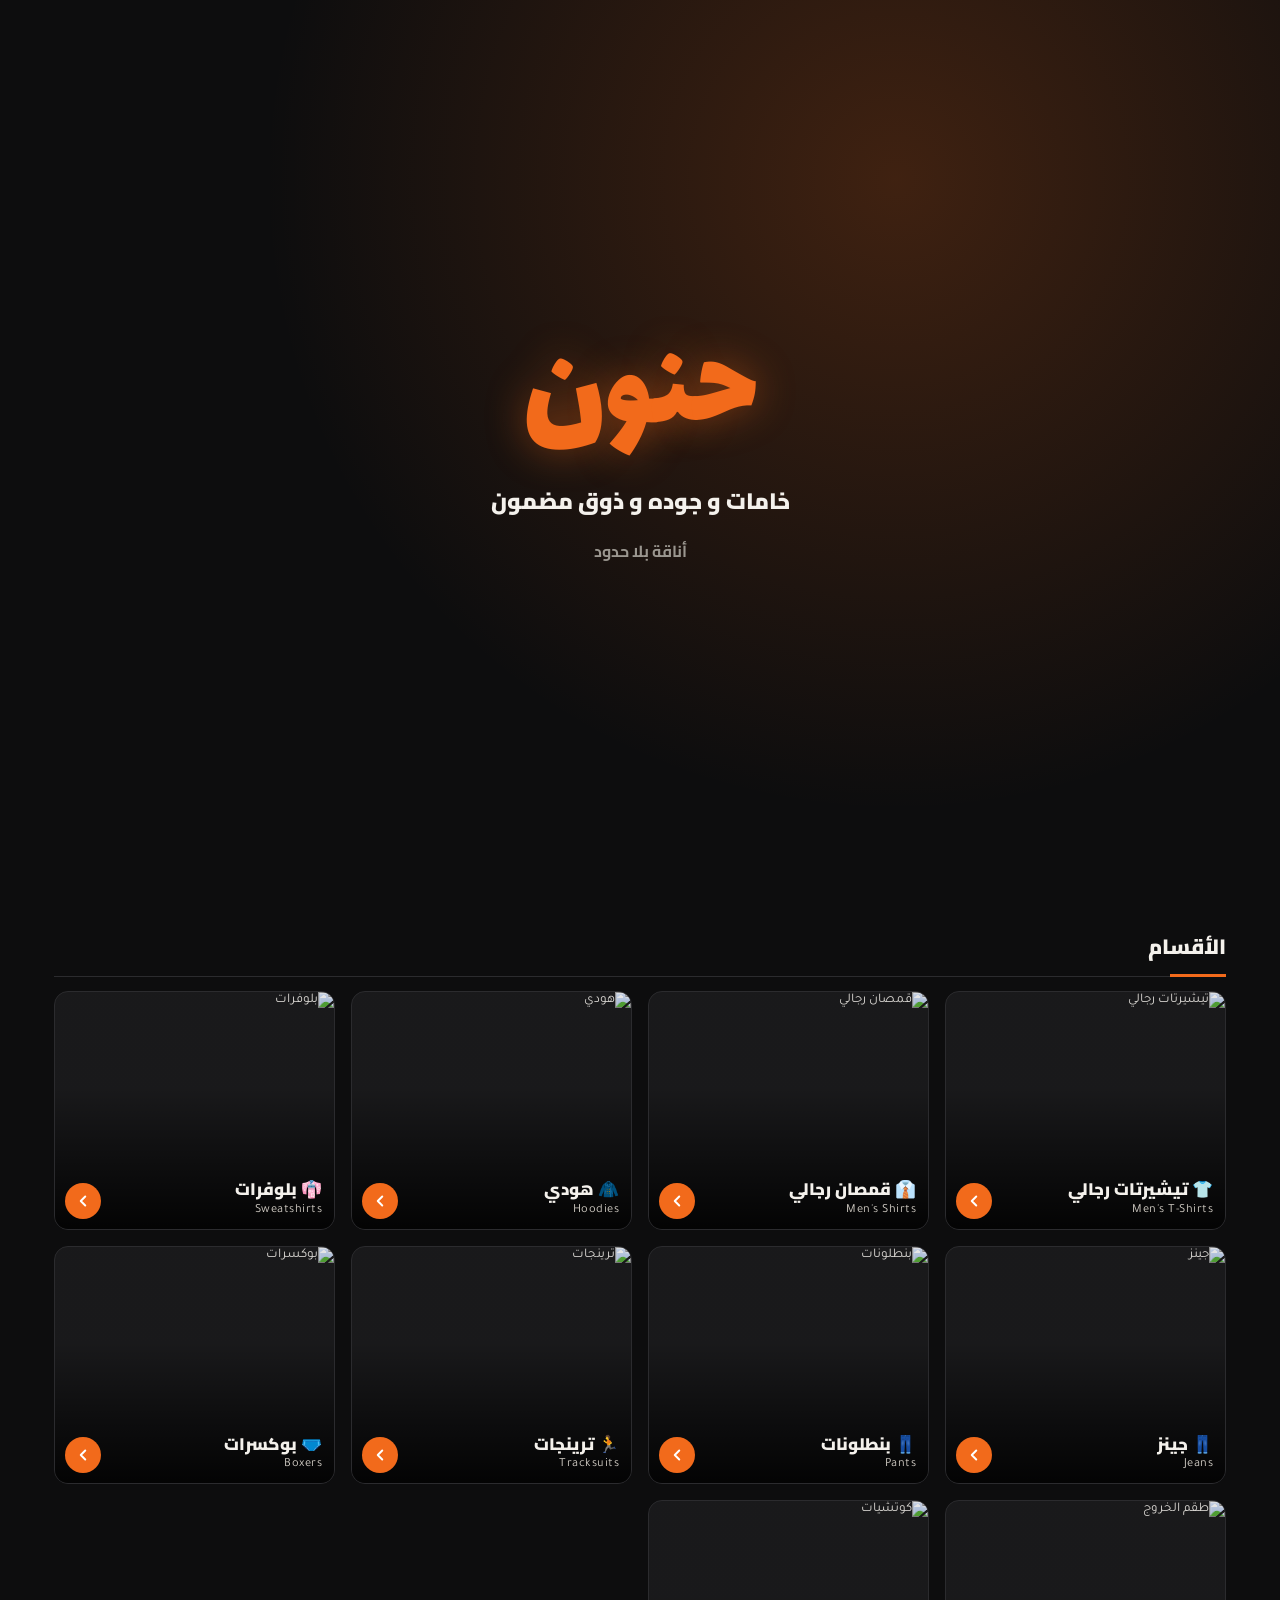
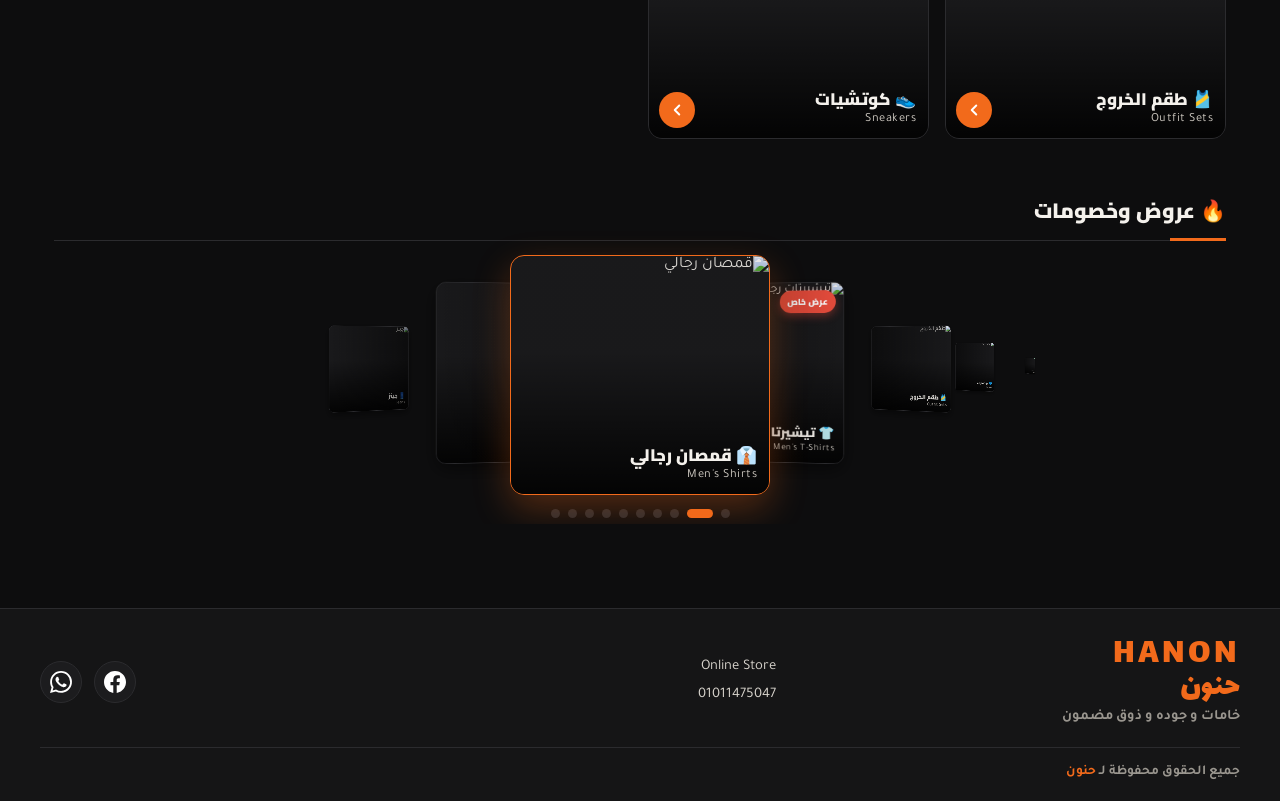
==== commit a4310202: "Add files via upload" ====
--- a/index.html
+++ b/index.html
@@ -53,7 +53,7 @@
     <a href="#" class="side-link" data-nav="home">الرئيسية</a>
     <a href="#" class="side-link" data-nav="about">عنا</a>
     <a href="#" class="side-link" data-nav="contact">تواصل معنا</a>
-    <a id="locationLink" class="side-link" href="#" target="_blank" rel="noopener">📍 موقعنا</a>
+    <a id="locationLink" class="side-link" href="#" rel="noopener">📍 موقعنا</a>
   </nav>
 
   <div id="aboutBox" class="side-box hidden">
@@ -174,19 +174,6 @@
 
   <div class="footer-bottom">
     <p>جميع الحقوق محفوظة لـ <strong>حنون</strong></p>
-    <a href="https://mydigital-id.github.io" target="_blank" rel="noopener" class="fingerprint-link" aria-label="MyDigital-ID">
-      <svg viewBox="0 0 24 24" width="24" height="24" fill="none" stroke="currentColor" stroke-width="1.5" stroke-linecap="round" stroke-linejoin="round">
-        <path d="M12 10a2 2 0 0 0-2 2c0 1.02-.1 2.51-.26 4"/>
-        <path d="M14 13.12c0 2.38 0 6.38-1 8.88"/>
-        <path d="M17.29 21.02c.12-.6.43-2.3.5-3.02"/>
-        <path d="M2 12a10 10 0 0 1 18-6"/>
-        <path d="M2 16h.01"/>
-        <path d="M21.8 16c.2-2 .131-5.354 0-6"/>
-        <path d="M5 19.5C5.5 18 6 15 6 12a6 6 0 0 1 .34-2"/>
-        <path d="M8.65 22c.21-.66.45-1.32.57-2"/>
-        <path d="M9 6.8a6 6 0 0 1 9 5.2v2"/>
-      </svg>
-    </a>
   </div>
 </footer>
 
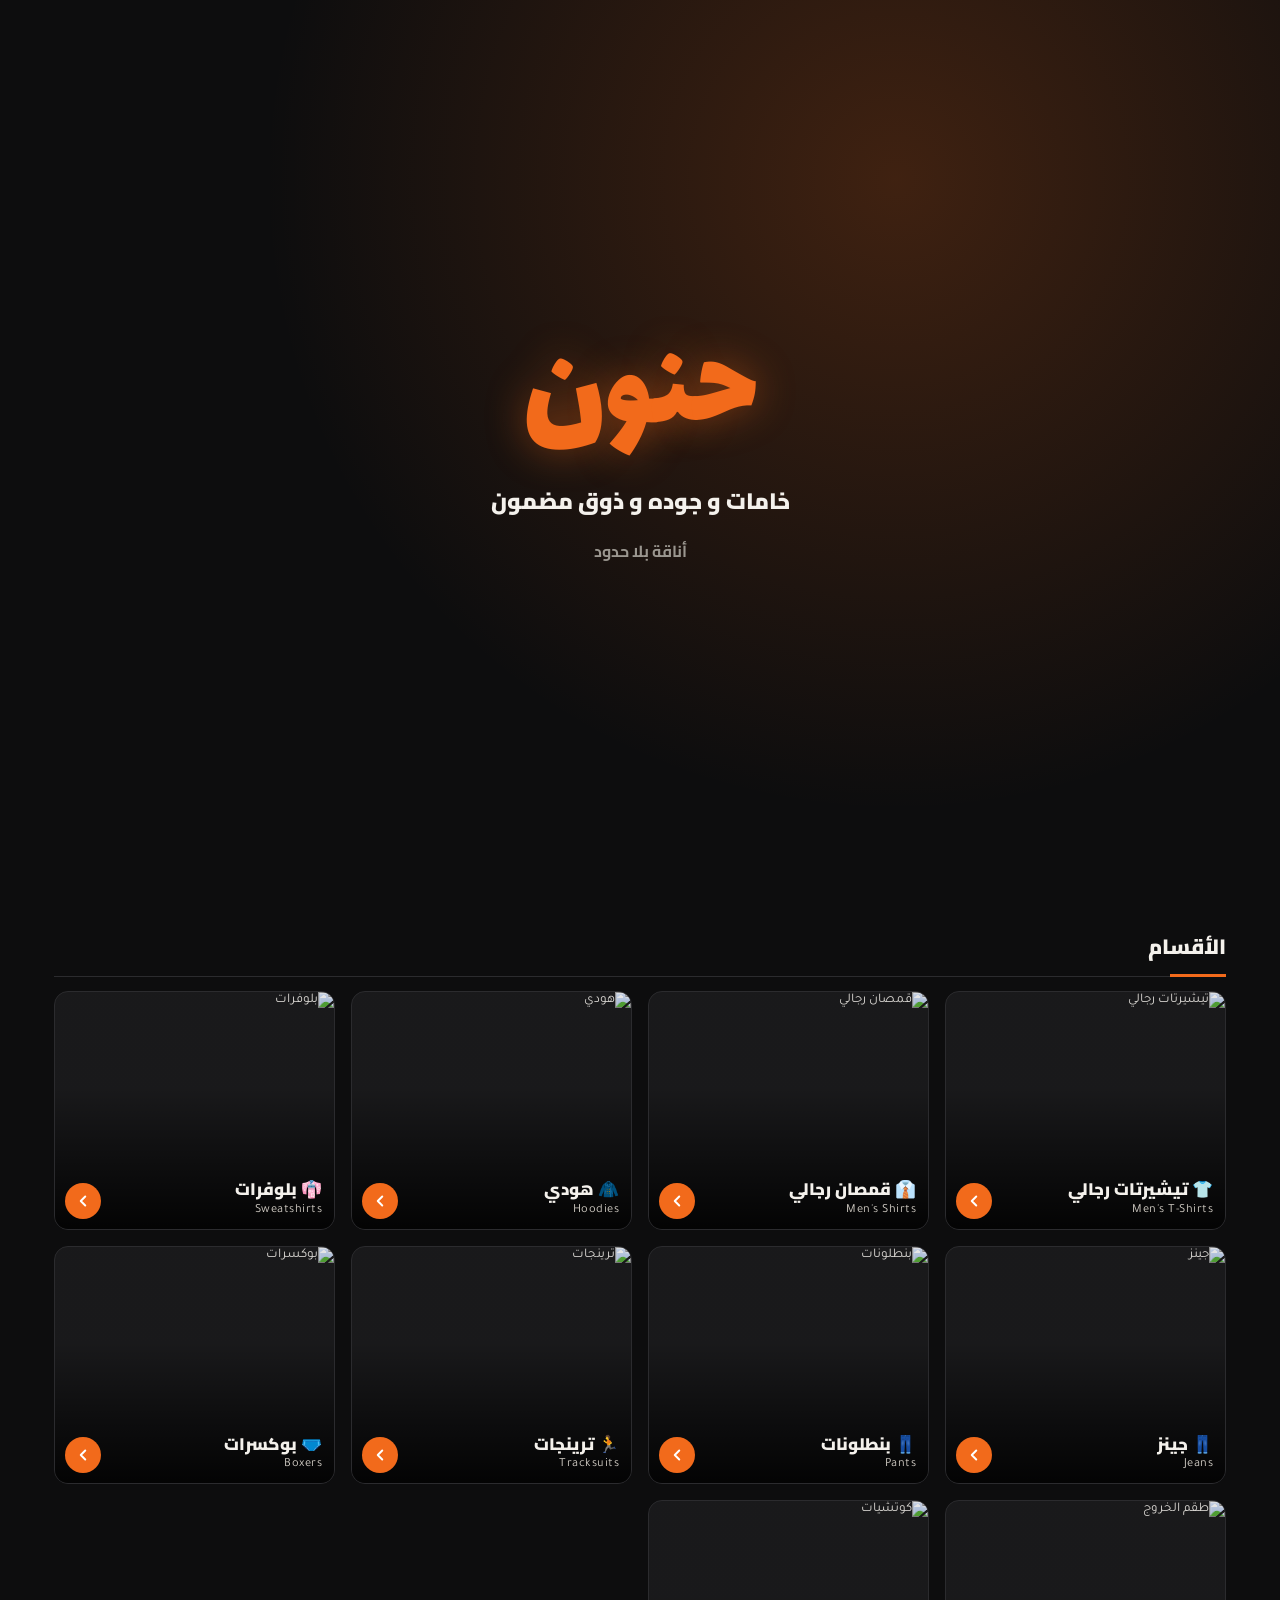
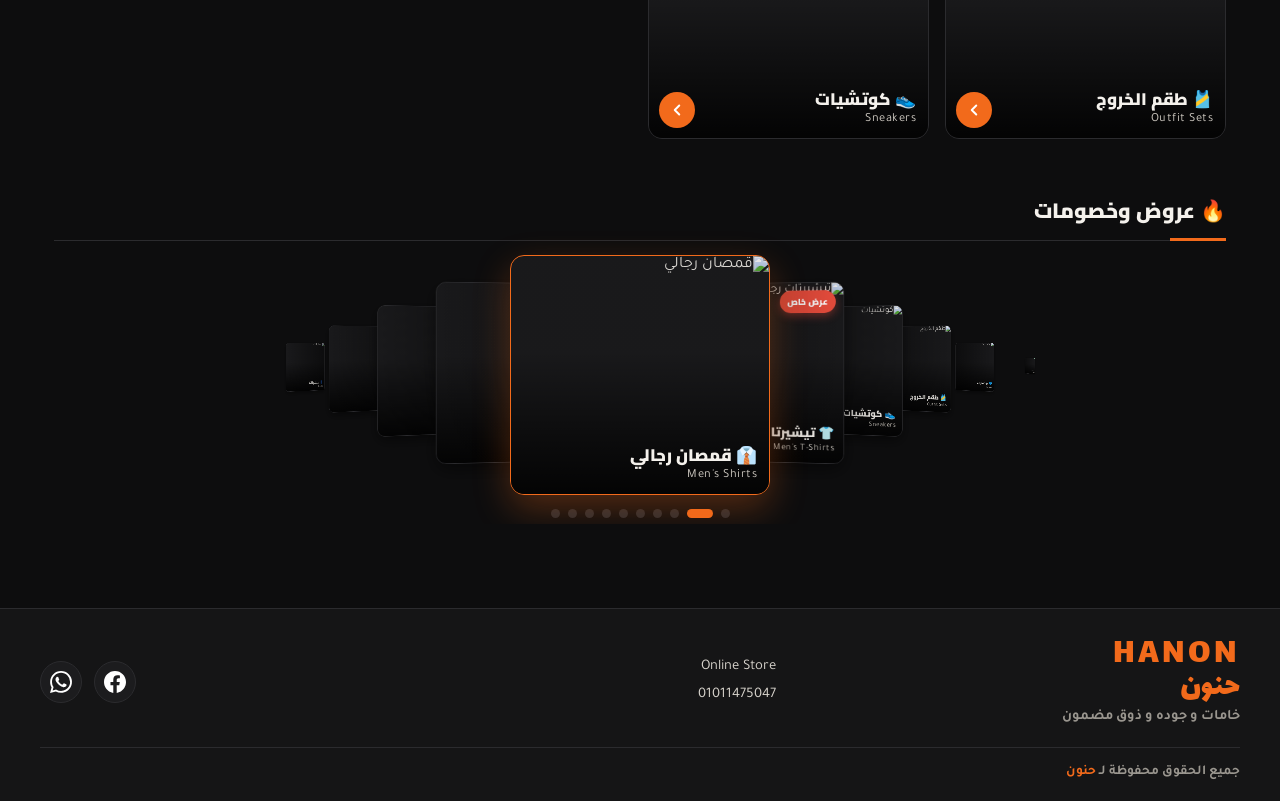
==== commit b6e0c194: "Add files via upload" ====
--- a/index.html
+++ b/index.html
@@ -53,8 +53,7 @@
     <a href="#" class="side-link" data-nav="home">الرئيسية</a>
     <a href="#" class="side-link" data-nav="about">عنا</a>
     <a href="#" class="side-link" data-nav="contact">تواصل معنا</a>
-    <a id="locationLink" class="side-link" href="#" rel="noopener">📍 موقعنا</a>
-  </nav>
+ <a id="locationLink" class="side-link" href="https://www.google.com/maps?q=31.257007,29.983036" target="_blank" rel="noopener">📍 موقعنا</a>
 
   <div id="aboutBox" class="side-box hidden">
     <p class="side-title">عن حنون</p>
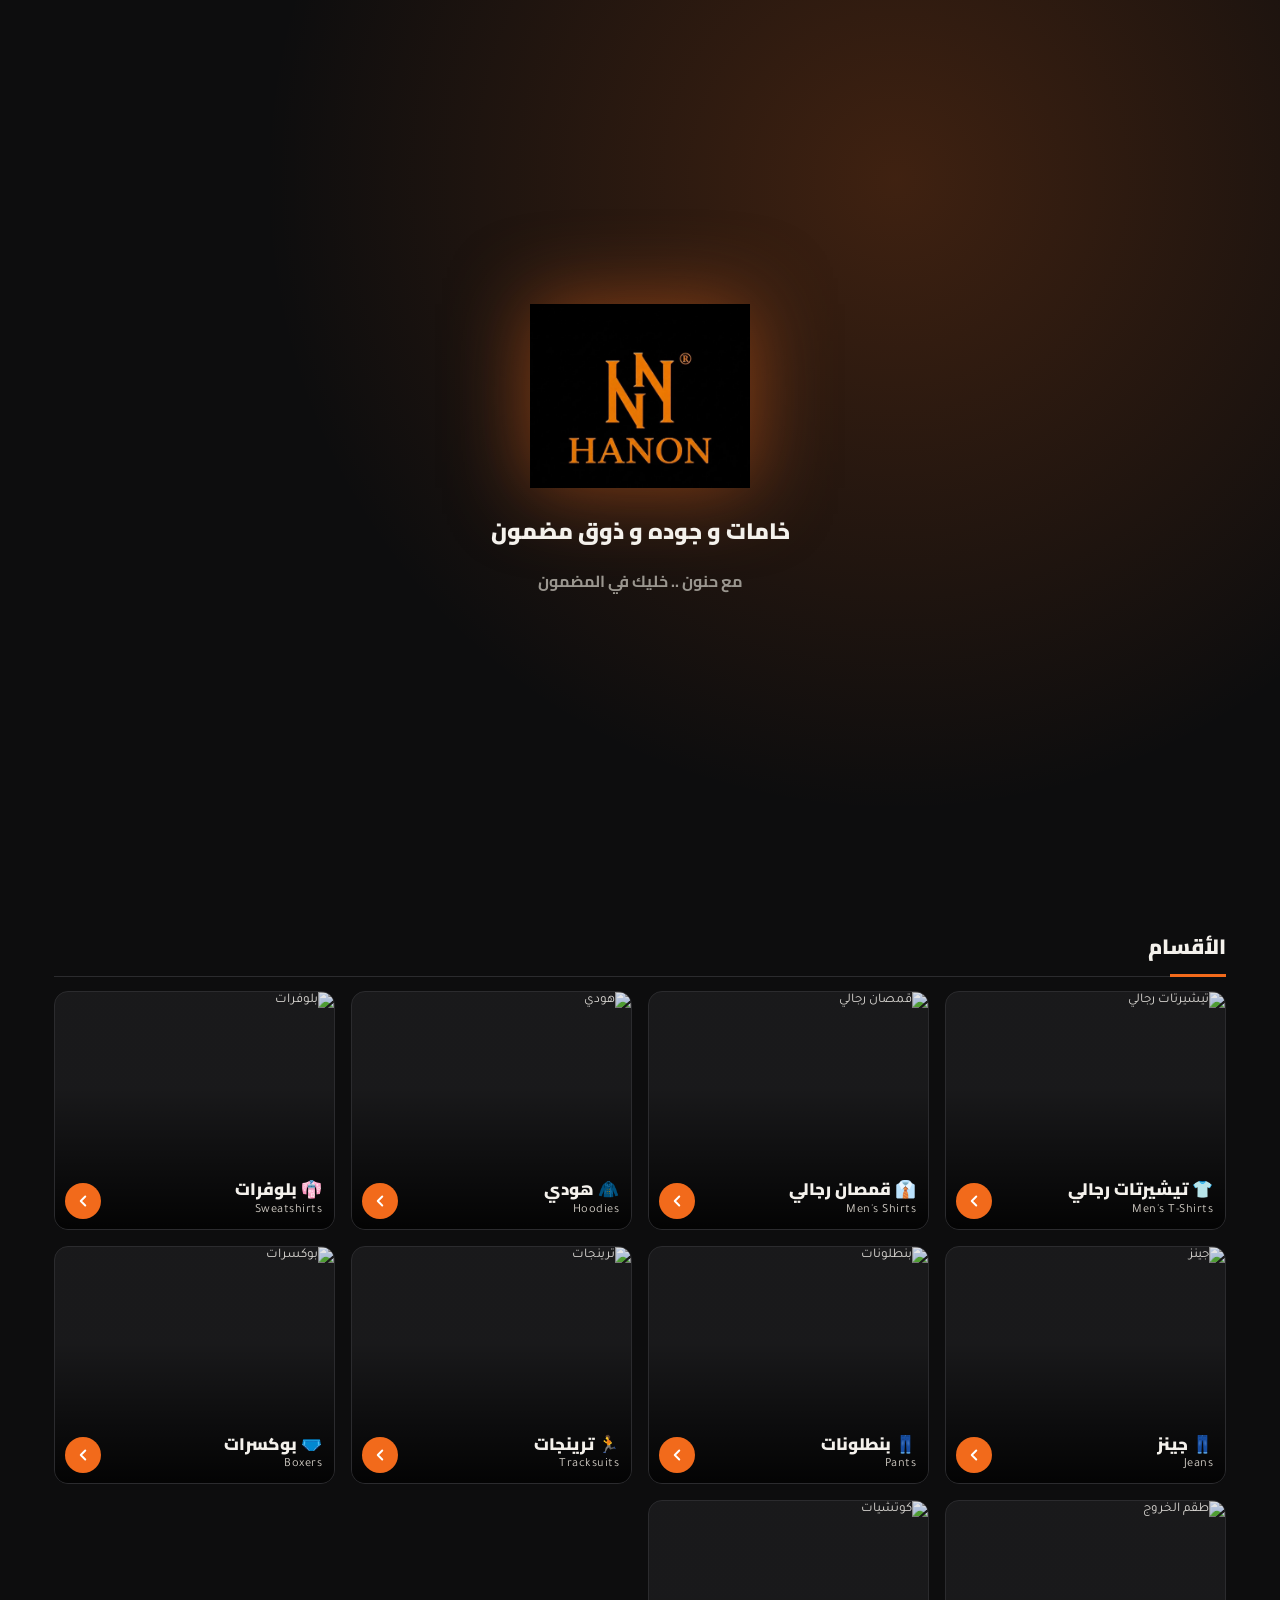
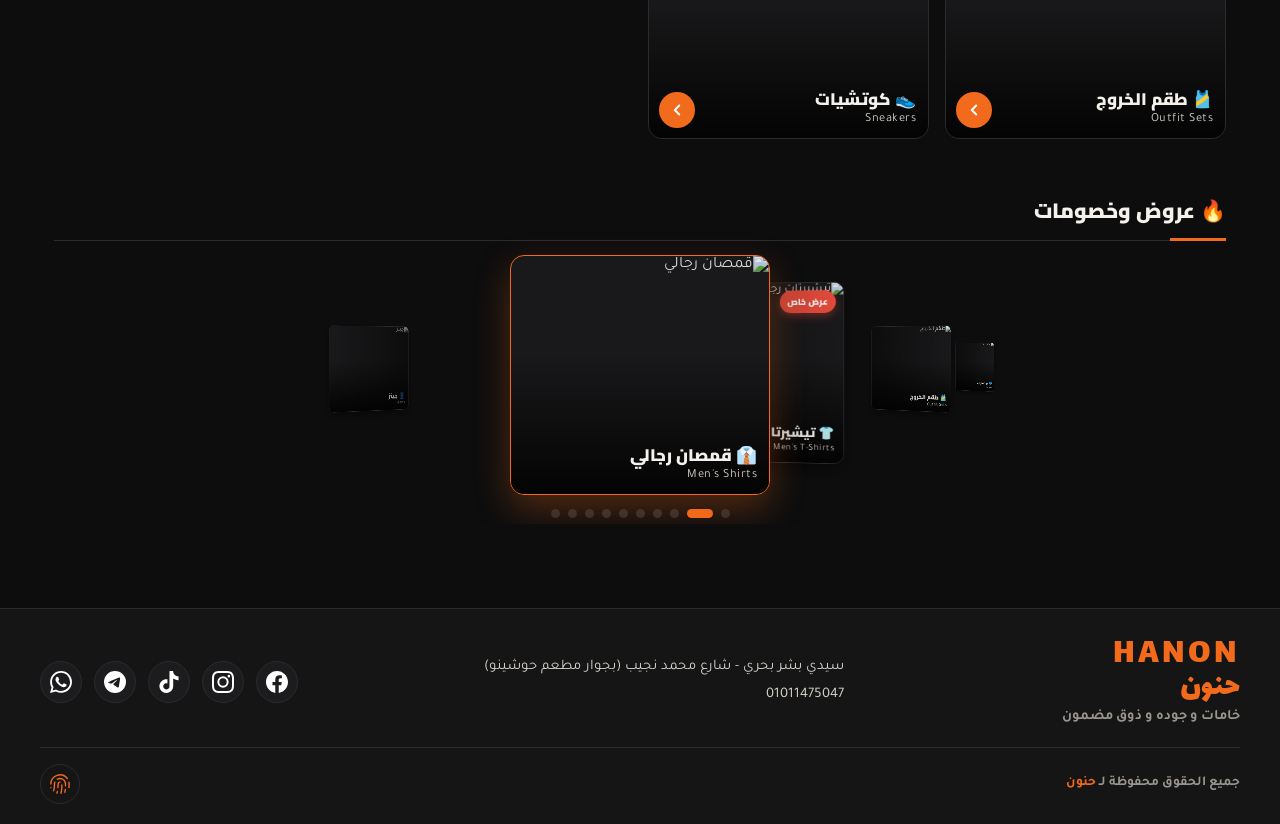
==== commit fc54e824: "Add files via upload" ====
--- a/index.html
+++ b/index.html
@@ -15,9 +15,9 @@
 <!-- ===== Splash Screen ===== -->
 <div id="splashScreen" class="splash-screen">
   <div class="splash-content">
-    <h1 class="splash-brand">حنون</h1>
+    <img src="assets/images/logo-main.png" alt="HANON" class="splash-logo">
     <p class="splash-tagline">خامات و جوده و ذوق مضمون</p>
-    <p class="splash-sub">أناقة بلا حدود</p>
+    <p class="splash-sub">مع حنون .. خليك في المضمون</p>
   </div>
 </div>
 
@@ -53,7 +53,8 @@
     <a href="#" class="side-link" data-nav="home">الرئيسية</a>
     <a href="#" class="side-link" data-nav="about">عنا</a>
     <a href="#" class="side-link" data-nav="contact">تواصل معنا</a>
- <a id="locationLink" class="side-link" href="https://www.google.com/maps?q=31.257007,29.983036" target="_blank" rel="noopener">📍 موقعنا</a>
+    <a id="locationLink" class="side-link" href="https://www.google.com/maps?q=31.257007,29.983036" target="_blank" rel="noopener">📍 موقعنا</a>
+  </nav>
 
   <div id="aboutBox" class="side-box hidden">
     <p class="side-title">عن حنون</p>
@@ -63,12 +64,8 @@
 
   <div id="contactBox" class="side-box hidden">
     <p class="side-title">تواصل معنا</p>
-    <a id="contactFacebook" class="wa-link" href="#" target="_blank">
-      📘 فيسبوك
-    </a>
-    <a id="contactWhatsapp" class="wa-link" href="#" target="_blank">
-      💬 واتساب
-    </a>
+    <a id="contactFacebook" class="wa-link" href="#" target="_blank">📘 فيسبوك</a>
+    <a id="contactWhatsapp" class="wa-link" href="#" target="_blank">💬 واتساب</a>
   </div>
 </aside>
 
@@ -96,13 +93,13 @@
       <div class="slider-track" id="featuredSlider"></div>
     </section>
 
-    <!-- الأقسام: أيقونات تفاعلية -->
+    <!-- الأقسام -->
     <section class="home-section" id="catsSection">
       <div class="section-head"><h2 class="section-title">الأقسام</h2></div>
       <div class="cats-grid" id="catsGrid"></div>
     </section>
 
-    <!-- عروض وخصومات: كاروسيل أيقونات الأقسام -->
+    <!-- عروض وخصومات -->
     <section class="home-section slider-section">
       <div class="section-head"><h2 class="section-title">🔥 عروض وخصومات</h2></div>
       <div class="slider-track" id="offersSlider"></div>
@@ -127,7 +124,10 @@
 <aside id="cartDrawer" class="cart-drawer">
   <div class="cart-header">
     <h3>🛒 سلة الطلبات</h3>
-    <button id="closeCart" class="icon-btn close-btn">✕</button>
+    <div class="cart-header-actions">
+      <button id="confirmOrderBtn" class="cart-hdr-btn cart-hdr-confirm" type="button">تنفيذ</button>
+      <button id="addMoreBtn" class="cart-hdr-btn cart-hdr-more" type="button">إضافة المزيد</button>
+    </div>
   </div>
   <div id="cartItems" class="cart-items"></div>
   <div class="cart-footer">
@@ -135,7 +135,17 @@
       <span>الإجمالي</span>
       <span id="cartTotal">0</span> <span>ج.م</span>
     </div>
-    <button id="sendOrderBtn" class="cta-btn">إرسال الطلب عبر واتساب</button>
+    <p class="cart-confirm-title">تأكيد الطلبات</p>
+    <div class="cart-confirm-actions">
+      <button id="sendWhatsappBtn" class="confirm-btn confirm-whatsapp" type="button">
+        <svg viewBox="0 0 24 24" width="22" height="22" fill="currentColor" aria-hidden="true"><path d="M17.472 14.382c-.297-.149-1.758-.867-2.03-.967-.273-.099-.471-.148-.67.15-.197.297-.767.966-.94 1.164-.173.199-.347.223-.644.075-.297-.15-1.255-.463-2.39-1.475-.883-.788-1.48-1.761-1.653-2.059-.173-.297-.018-.458.13-.606.134-.133.298-.347.446-.52.149-.174.198-.298.298-.497.099-.198.05-.371-.025-.52-.075-.149-.669-1.612-.916-2.207-.242-.579-.487-.5-.669-.51-.173-.008-.371-.01-.57-.01-.198 0-.52.074-.792.372-.272.297-1.04 1.016-1.04 2.479 0 1.462 1.065 2.875 1.213 3.074.149.198 2.096 3.2 5.077 4.487.709.306 1.262.489 1.694.625.712.227 1.36.195 1.871.118.571-.085 1.758-.719 2.006-1.413.248-.694.248-1.289.173-1.413-.074-.124-.272-.198-.57-.347m-5.421 7.403h-.004a9.87 9.87 0 01-5.031-1.378l-.361-.214-3.741.982.998-3.648-.235-.374a9.86 9.86 0 01-1.51-5.26c.001-5.45 4.436-9.884 9.888-9.884 2.64 0 5.122 1.03 6.988 2.898a9.825 9.825 0 012.893 6.994c-.003 5.45-4.437 9.884-9.885 9.884m8.413-18.297A11.815 11.815 0 0012.05 0C5.495 0 .16 5.335.157 11.892c0 2.096.547 4.142 1.588 5.945L.057 24l6.305-1.654a11.882 11.882 0 005.683 1.448h.005c6.554 0 11.89-5.335 11.893-11.893a11.821 11.821 0 00-3.48-8.413Z"/></svg>
+        <span>واتساب</span>
+      </button>
+      <a id="sendMessengerBtn" class="confirm-btn confirm-messenger" href="https://m.me/100063915978312" target="_blank" rel="noopener">
+        <svg viewBox="0 0 24 24" width="22" height="22" fill="currentColor" aria-hidden="true"><path d="M12 0C5.373 0 0 4.974 0 11.111c0 3.498 1.744 6.614 4.469 8.654V24l4.088-2.242c1.092.3 2.246.464 3.443.464 6.627 0 12-4.975 12-11.111C24 4.974 18.627 0 12 0zm1.191 14.963l-3.055-3.26-5.963 3.26L10.732 8l3.131 3.26L19.752 8l-6.561 6.963z"/></svg>
+        <span>ماسنجر</span>
+      </a>
+    </div>
   </div>
 </aside>
 
@@ -165,6 +175,15 @@
       <a href="#" id="facebookLink" class="social-icon" target="_blank" rel="noopener" aria-label="Facebook">
         <svg viewBox="0 0 24 24" width="22" height="22" fill="currentColor"><path d="M24 12.073c0-6.627-5.373-12-12-12s-12 5.373-12 12c0 5.99 4.388 10.954 10.125 11.854v-8.385H7.078v-3.47h3.047V9.43c0-3.007 1.792-4.669 4.533-4.669 1.312 0 2.686.235 2.686.235v2.953H15.83c-1.491 0-1.956.925-1.956 1.874v2.25h3.328l-.532 3.47h-2.796v8.385C19.612 23.027 24 18.062 24 12.073z"/></svg>
       </a>
+      <a href="#" id="instagramLink" class="social-icon" target="_blank" rel="noopener" aria-label="Instagram">
+        <svg viewBox="0 0 24 24" width="22" height="22" fill="currentColor"><path d="M12 2.163c3.204 0 3.584.012 4.85.07 3.252.148 4.771 1.691 4.919 4.919.058 1.265.069 1.645.069 4.849 0 3.205-.012 3.584-.069 4.849-.149 3.225-1.664 4.771-4.919 4.919-1.266.058-1.644.07-4.85.07-3.204 0-3.584-.012-4.849-.07-3.26-.149-4.771-1.699-4.919-4.92-.058-1.265-.07-1.644-.07-4.849 0-3.204.013-3.583.07-4.849.149-3.227 1.664-4.771 4.919-4.919 1.266-.057 1.645-.069 4.849-.069zM12 0C8.741 0 8.333.014 7.053.072 2.695.272.273 2.69.073 7.052.014 8.333 0 8.741 0 12c0 3.259.014 3.668.072 4.948.2 4.358 2.618 6.78 6.98 6.98C8.333 23.986 8.741 24 12 24c3.259 0 3.668-.014 4.948-.072 4.354-.2 6.782-2.618 6.979-6.98.059-1.28.073-1.689.073-4.948 0-3.259-.014-3.667-.072-4.947-.196-4.354-2.617-6.78-6.979-6.98C15.668.014 15.259 0 12 0zm0 5.838a6.162 6.162 0 100 12.324 6.162 6.162 0 000-12.324zM12 16a4 4 0 110-8 4 4 0 010 8zm6.406-11.845a1.44 1.44 0 100 2.881 1.44 1.44 0 000-2.881z"/></svg>
+      </a>
+      <a href="#" id="tiktokLink" class="social-icon" target="_blank" rel="noopener" aria-label="TikTok">
+        <svg viewBox="0 0 24 24" width="22" height="22" fill="currentColor"><path d="M12.525.02c1.31-.02 2.61-.01 3.91-.02.08 1.53.63 3.09 1.75 4.17 1.12 1.11 2.7 1.62 4.24 1.79v4.03c-1.44-.05-2.89-.35-4.2-.97-.57-.26-1.1-.59-1.62-.93-.01 2.92.01 5.84-.02 8.75-.08 1.4-.54 2.79-1.35 3.94-1.31 1.92-3.58 3.17-5.91 3.21-1.43.08-2.86-.31-4.08-1.03-2.02-1.19-3.44-3.37-3.65-5.71-.02-.5-.03-1-.01-1.49.18-1.9 1.12-3.72 2.58-4.96 1.66-1.44 3.98-2.13 6.15-1.72.02 1.48-.04 2.96-.04 4.44-.99-.32-2.15-.23-3.02.37-.63.41-1.11 1.04-1.36 1.75-.21.51-.15 1.07-.14 1.61.24 1.64 1.82 3.02 3.5 2.87 1.12-.01 2.19-.66 2.77-1.61.19-.33.4-.67.41-1.06.1-1.79.06-3.57.07-5.36.01-4.03-.01-8.05.02-12.07z"/></svg>
+      </a>
+      <a href="#" id="telegramLink" class="social-icon" target="_blank" rel="noopener" aria-label="Telegram">
+        <svg viewBox="0 0 24 24" width="22" height="22" fill="currentColor"><path d="M11.944 0A12 12 0 0 0 0 12a12 12 0 0 0 12 12 12 12 0 0 0 12-12A12 12 0 0 0 12 0a12 12 0 0 0-.056 0zm4.962 7.224c.1-.002.321.023.465.14a.506.506 0 0 1 .171.325c.016.093.036.306.02.472-.18 1.898-.962 6.502-1.36 8.627-.168.9-.499 1.201-.82 1.23-.696.065-1.225-.46-1.9-.902-1.056-.693-1.653-1.124-2.678-1.8-1.185-.78-.417-1.21.258-1.91.177-.184 3.247-2.977 3.307-3.23.007-.032.014-.15-.056-.212s-.174-.041-.249-.024c-.106.024-1.793 1.14-5.061 3.345-.48.33-.913.49-1.302.48-.428-.008-1.252-.241-1.865-.44-.752-.245-1.349-.374-1.297-.789.027-.216.325-.437.893-.663 3.498-1.524 5.83-2.529 6.998-3.014 3.332-1.386 4.025-1.627 4.476-1.635z"/></svg>
+      </a>
       <a href="#" id="whatsappLink" class="social-icon" target="_blank" rel="noopener" aria-label="WhatsApp">
         <svg viewBox="0 0 24 24" width="22" height="22" fill="currentColor"><path d="M17.472 14.382c-.297-.149-1.758-.867-2.03-.967-.273-.099-.471-.148-.67.15-.197.297-.767.966-.94 1.164-.173.199-.347.223-.644.075-.297-.15-1.255-.463-2.39-1.475-.883-.788-1.48-1.761-1.653-2.059-.173-.297-.018-.458.13-.606.134-.133.298-.347.446-.52.149-.174.198-.298.298-.497.099-.198.05-.371-.025-.52-.075-.149-.669-1.612-.916-2.207-.242-.579-.487-.5-.669-.51-.173-.008-.371-.01-.57-.01-.198 0-.52.074-.792.372-.272.297-1.04 1.016-1.04 2.479 0 1.462 1.065 2.875 1.213 3.074.149.198 2.096 3.2 5.077 4.487.709.306 1.262.489 1.694.625.712.227 1.36.195 1.871.118.571-.085 1.758-.719 2.006-1.413.248-.694.248-1.289.173-1.413-.074-.124-.272-.198-.57-.347m-5.421 7.403h-.004a9.87 9.87 0 01-5.031-1.378l-.361-.214-3.741.982.998-3.648-.235-.374a9.86 9.86 0 01-1.51-5.26c.001-5.45 4.436-9.884 9.888-9.884 2.64 0 5.122 1.03 6.988 2.898a9.825 9.825 0 012.893 6.994c-.003 5.45-4.437 9.884-9.885 9.884m8.413-18.297A11.815 11.815 0 0012.05 0C5.495 0 .16 5.335.157 11.892c0 2.096.547 4.142 1.588 5.945L.057 24l6.305-1.654a11.882 11.882 0 005.683 1.448h.005c6.554 0 11.89-5.335 11.893-11.893a11.821 11.821 0 00-3.48-8.413Z"/></svg>
       </a>
@@ -173,6 +192,19 @@
 
   <div class="footer-bottom">
     <p>جميع الحقوق محفوظة لـ <strong>حنون</strong></p>
+    <a href="https://mydigital-id.github.io" target="_blank" rel="noopener" class="fingerprint-link" aria-label="MyDigital-ID">
+      <svg viewBox="0 0 24 24" width="22" height="22" fill="none" stroke="currentColor" stroke-width="1.5" stroke-linecap="round" stroke-linejoin="round">
+        <path d="M12 10a2 2 0 0 0-2 2c0 1.02-.1 2.51-.26 4"/>
+        <path d="M14 13.12c0 2.38 0 6.38-1 8.88"/>
+        <path d="M17.29 21.02c.12-.6.43-2.3.5-3.02"/>
+        <path d="M2 12a10 10 0 0 1 18-6"/>
+        <path d="M2 16h.01"/>
+        <path d="M21.8 16c.2-2 .131-5.354 0-6"/>
+        <path d="M5 19.5C5.5 18 6 15 6 12a6 6 0 0 1 .34-2"/>
+        <path d="M8.65 22c.21-.66.45-1.32.57-2"/>
+        <path d="M9 6.8a6 6 0 0 1 9 5.2v2"/>
+      </svg>
+    </a>
   </div>
 </footer>
 
@@ -186,17 +218,6 @@
       navigator.serviceWorker.register('./service-worker.js')
         .then((registration) => {
           console.log('✅ Service Worker registered:', registration.scope);
-          
-          registration.addEventListener('updatefound', () => {
-            const newWorker = registration.installing;
-            console.log('🔄 تحديث جديد متاح');
-            
-            newWorker.addEventListener('statechange', () => {
-              if (newWorker.state === 'installed' && navigator.serviceWorker.controller) {
-                console.log('🎉 تحديث جديد جاهز — سيتم تطبيقه عند إعادة التحميل');
-              }
-            });
-          });
         })
         .catch((err) => {
           console.warn('⚠️ Service Worker registration failed:', err);
@@ -205,4 +226,4 @@
   }
 </script>
 </body>
-</html>
+</html>
--- a/style.css
+++ b/style.css
@@ -1338,3 +1338,143 @@
     scroll-behavior: auto !important;
   }
 }
+/* ============================================================
+   SPLASH — Logo image (بدل النص العربي)
+============================================================ */
+.splash-logo {
+  width: 220px;
+  max-width: 65vw;
+  height: auto;
+  margin: 0 auto 22px;
+  display: block;
+  filter: drop-shadow(0 0 40px rgba(242, 106, 27, 0.5));
+  animation: splashLogoIn 1.2s ease-out;
+}
+
+@keyframes splashLogoIn {
+  from { opacity: 0; transform: scale(0.85); }
+  to { opacity: 1; transform: scale(1); }
+}
+
+@media (max-width: 500px) {
+  .splash-logo { width: 180px; }
+}
+
+/* ============================================================
+   CART HEADER — أزرار "تنفيذ" + "إضافة المزيد"
+============================================================ */
+.cart-header-actions {
+  display: flex;
+  gap: 8px;
+  align-items: center;
+}
+
+.cart-hdr-btn {
+  padding: 9px 16px;
+  border-radius: 10px;
+  font-family: inherit;
+  font-size: 0.85rem;
+  font-weight: 900;
+  cursor: pointer;
+  border: 1.5px solid var(--line);
+  background: var(--surface-2);
+  color: var(--text);
+  transition: background 0.2s, border-color 0.2s, color 0.2s;
+  white-space: nowrap;
+}
+
+.cart-hdr-btn:hover { border-color: var(--orange); }
+
+.cart-hdr-confirm {
+  background: var(--orange);
+  border-color: var(--orange);
+  color: #fff;
+}
+
+.cart-hdr-confirm:hover {
+  background: var(--orange-hi);
+  border-color: var(--orange-hi);
+}
+
+.cart-hdr-more { background: var(--surface-2); color: var(--text); }
+
+.cart-hdr-more:hover { color: var(--orange); }
+
+@media (max-width: 420px) {
+  .cart-hdr-btn { padding: 8px 12px; font-size: 0.78rem; }
+}
+
+/* ============================================================
+   CART FOOTER — تأكيد الطلبات + واتساب + ماسنجر
+============================================================ */
+.cart-confirm-title {
+  text-align: center;
+  font-family: 'Cairo', sans-serif;
+  font-weight: 900;
+  font-size: 1rem;
+  color: var(--text);
+  margin-bottom: 12px;
+  letter-spacing: 0.5px;
+}
+
+.cart-confirm-actions {
+  display: grid;
+  grid-template-columns: 1fr 1fr;
+  gap: 12px;
+}
+
+.confirm-btn {
+  display: flex;
+  flex-direction: column;
+  align-items: center;
+  justify-content: center;
+  gap: 6px;
+  padding: 18px 12px;
+  border-radius: 14px;
+  font-family: 'Cairo', sans-serif;
+  font-weight: 900;
+  font-size: 1rem;
+  color: #fff;
+  border: none;
+  cursor: pointer;
+  text-decoration: none;
+  transition: filter 0.2s, transform 0.15s;
+  min-height: 78px;
+}
+
+.confirm-btn:active { transform: scale(0.97); }
+.confirm-btn:hover { filter: brightness(1.08); }
+
+.confirm-btn svg { flex-shrink: 0; }
+
+.confirm-whatsapp { background: var(--whatsapp); }
+
+.confirm-messenger {
+  background: linear-gradient(135deg, #0084FF 0%, #0064E0 100%);
+}
+
+.confirm-btn:disabled {
+  opacity: 0.5;
+  cursor: not-allowed;
+  filter: none;
+}
+
+/* ============================================================
+   FOOTER SOCIAL — ألوان الأيقونات الجديدة
+============================================================ */
+#instagramLink:hover {
+  background: linear-gradient(45deg, #f09433 0%, #e6683c 25%, #dc2743 50%, #cc2366 75%, #bc1888 100%);
+  border-color: #dc2743;
+}
+
+#tiktokLink:hover {
+  background: #000;
+  border-color: #fff;
+}
+
+#telegramLink:hover {
+  background: #229ED9;
+  border-color: #229ED9;
+}
+
+.footer-social { flex-wrap: wrap; }
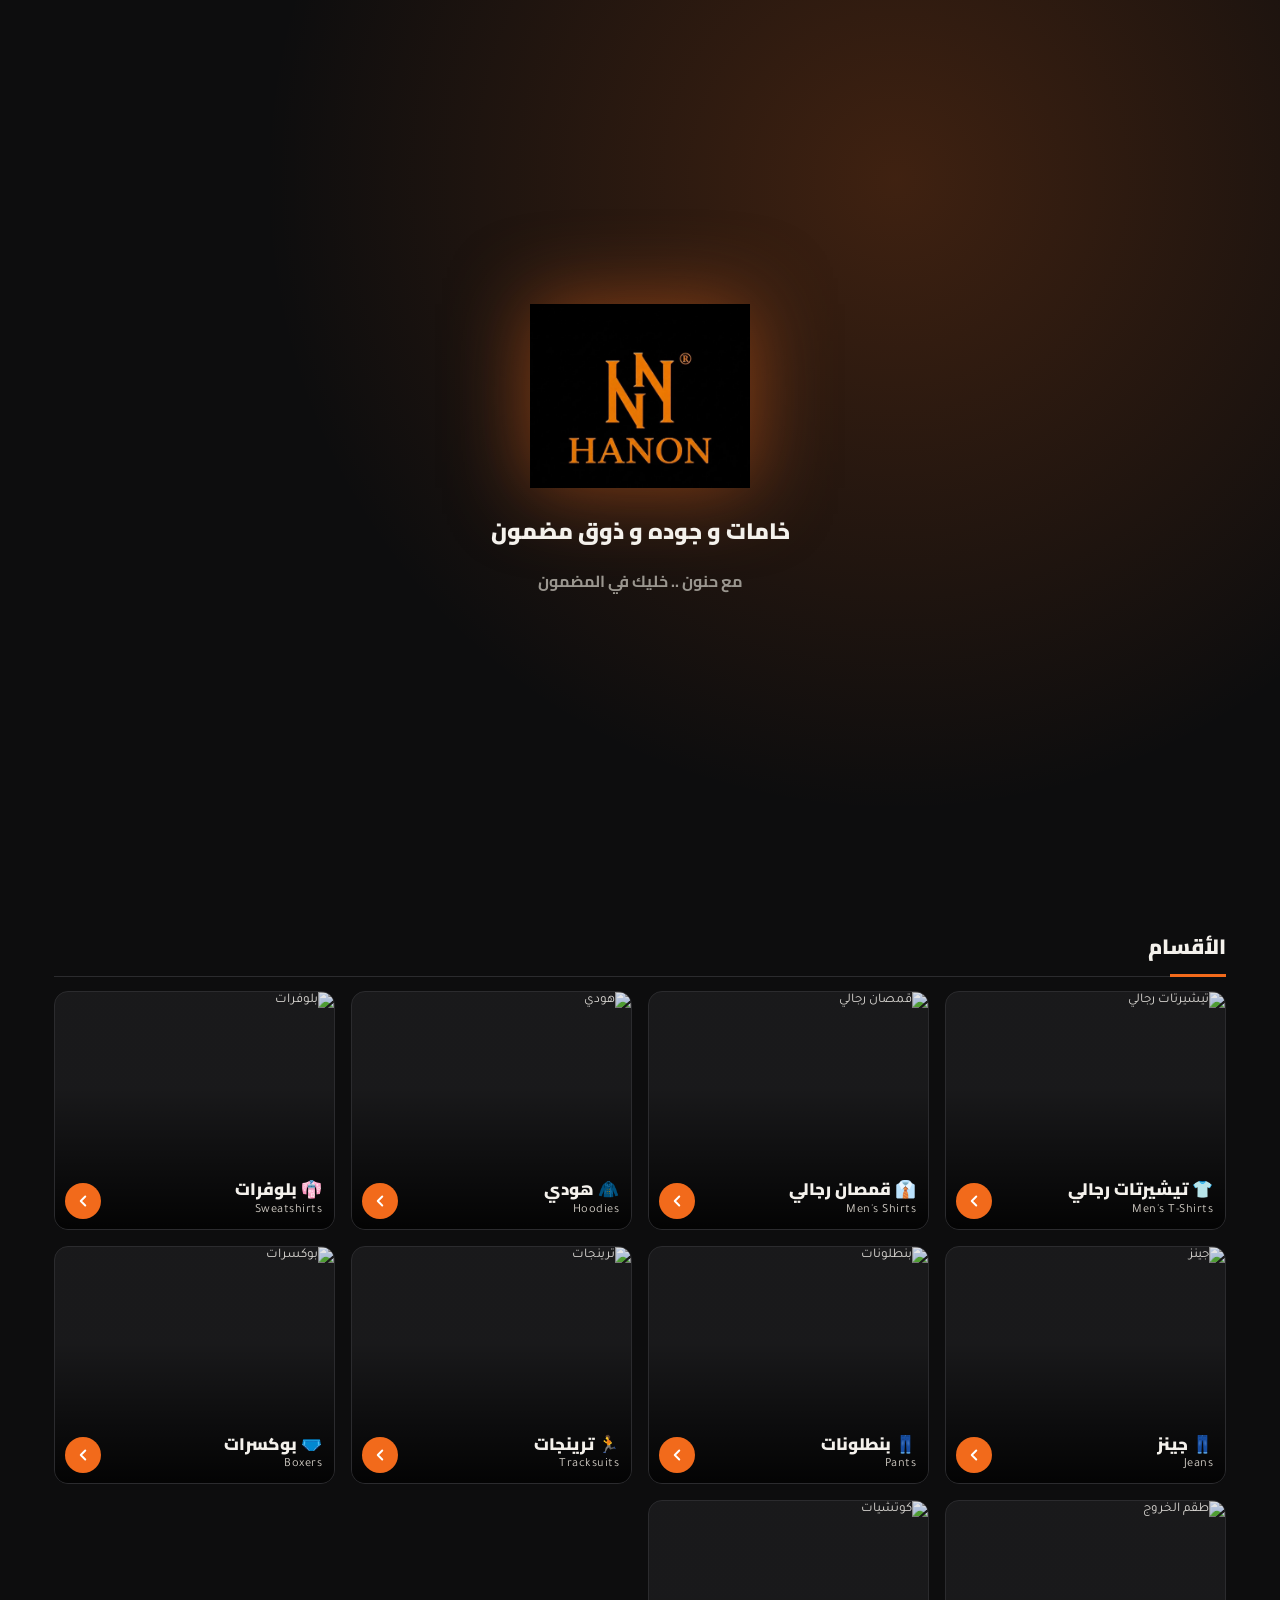
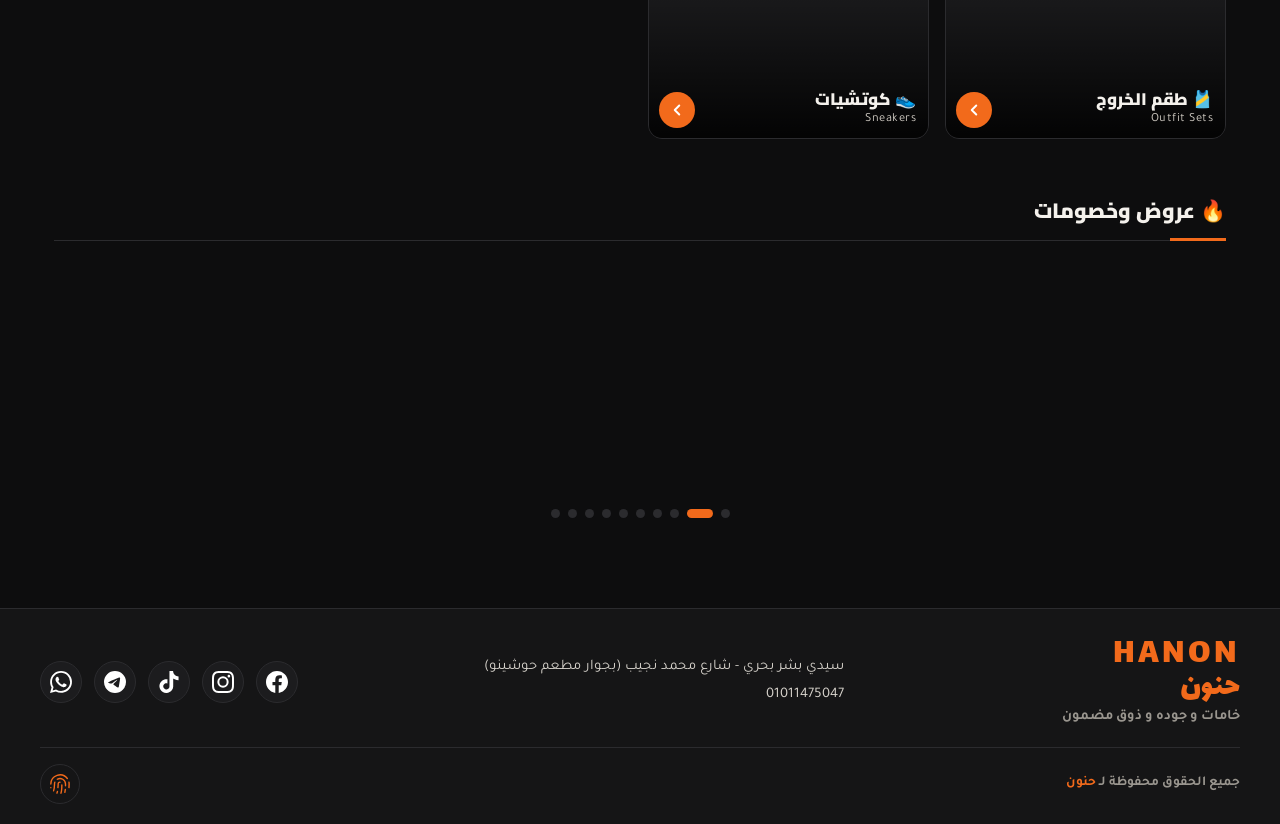
==== commit e620e84a: "Rename index (1).html to index.html" ====
--- a/index.html
+++ b/index.html
@@ -226,4 +226,4 @@
   }
 </script>
 </body>
-</html>+</html>
--- a/style.css
+++ b/style.css
@@ -1477,4 +1477,4 @@
   border-color: #229ED9;
 }
 
-.footer-social { flex-wrap: wrap; }+.footer-social { flex-wrap: wrap; }
